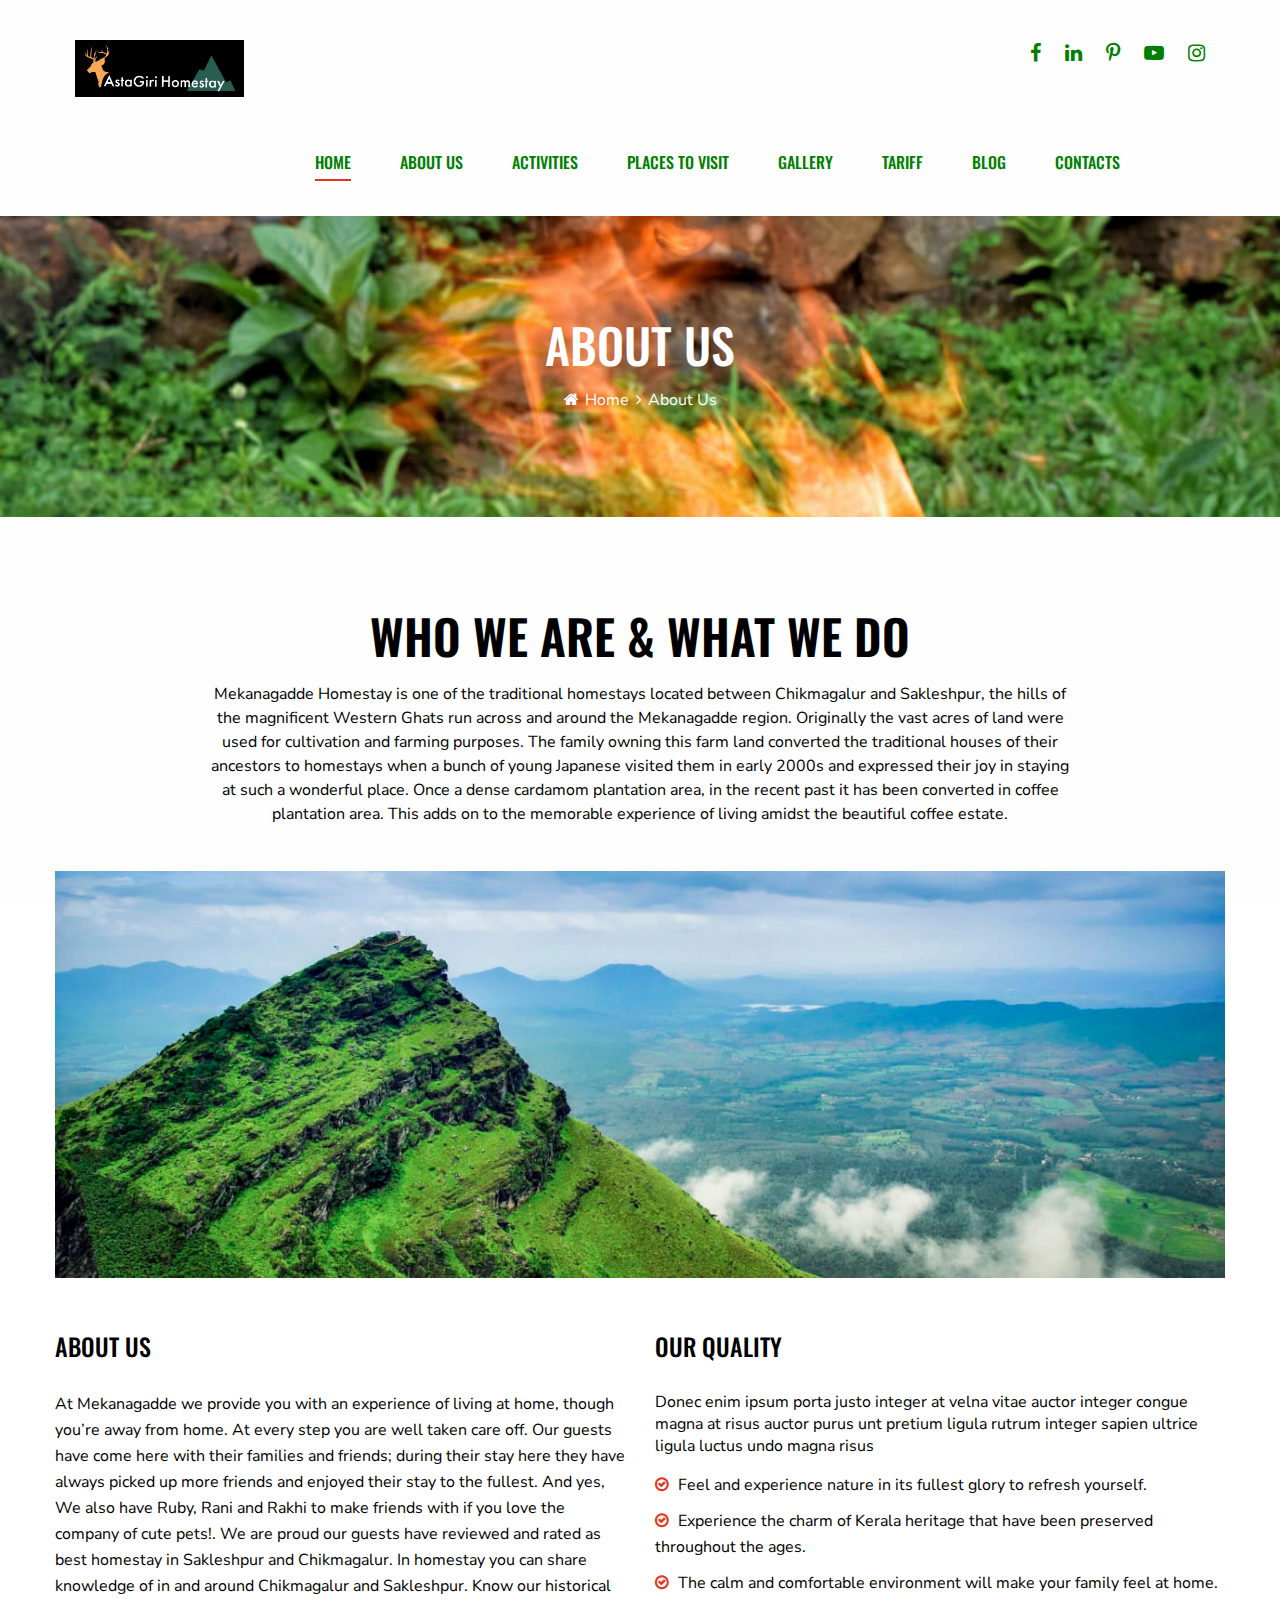
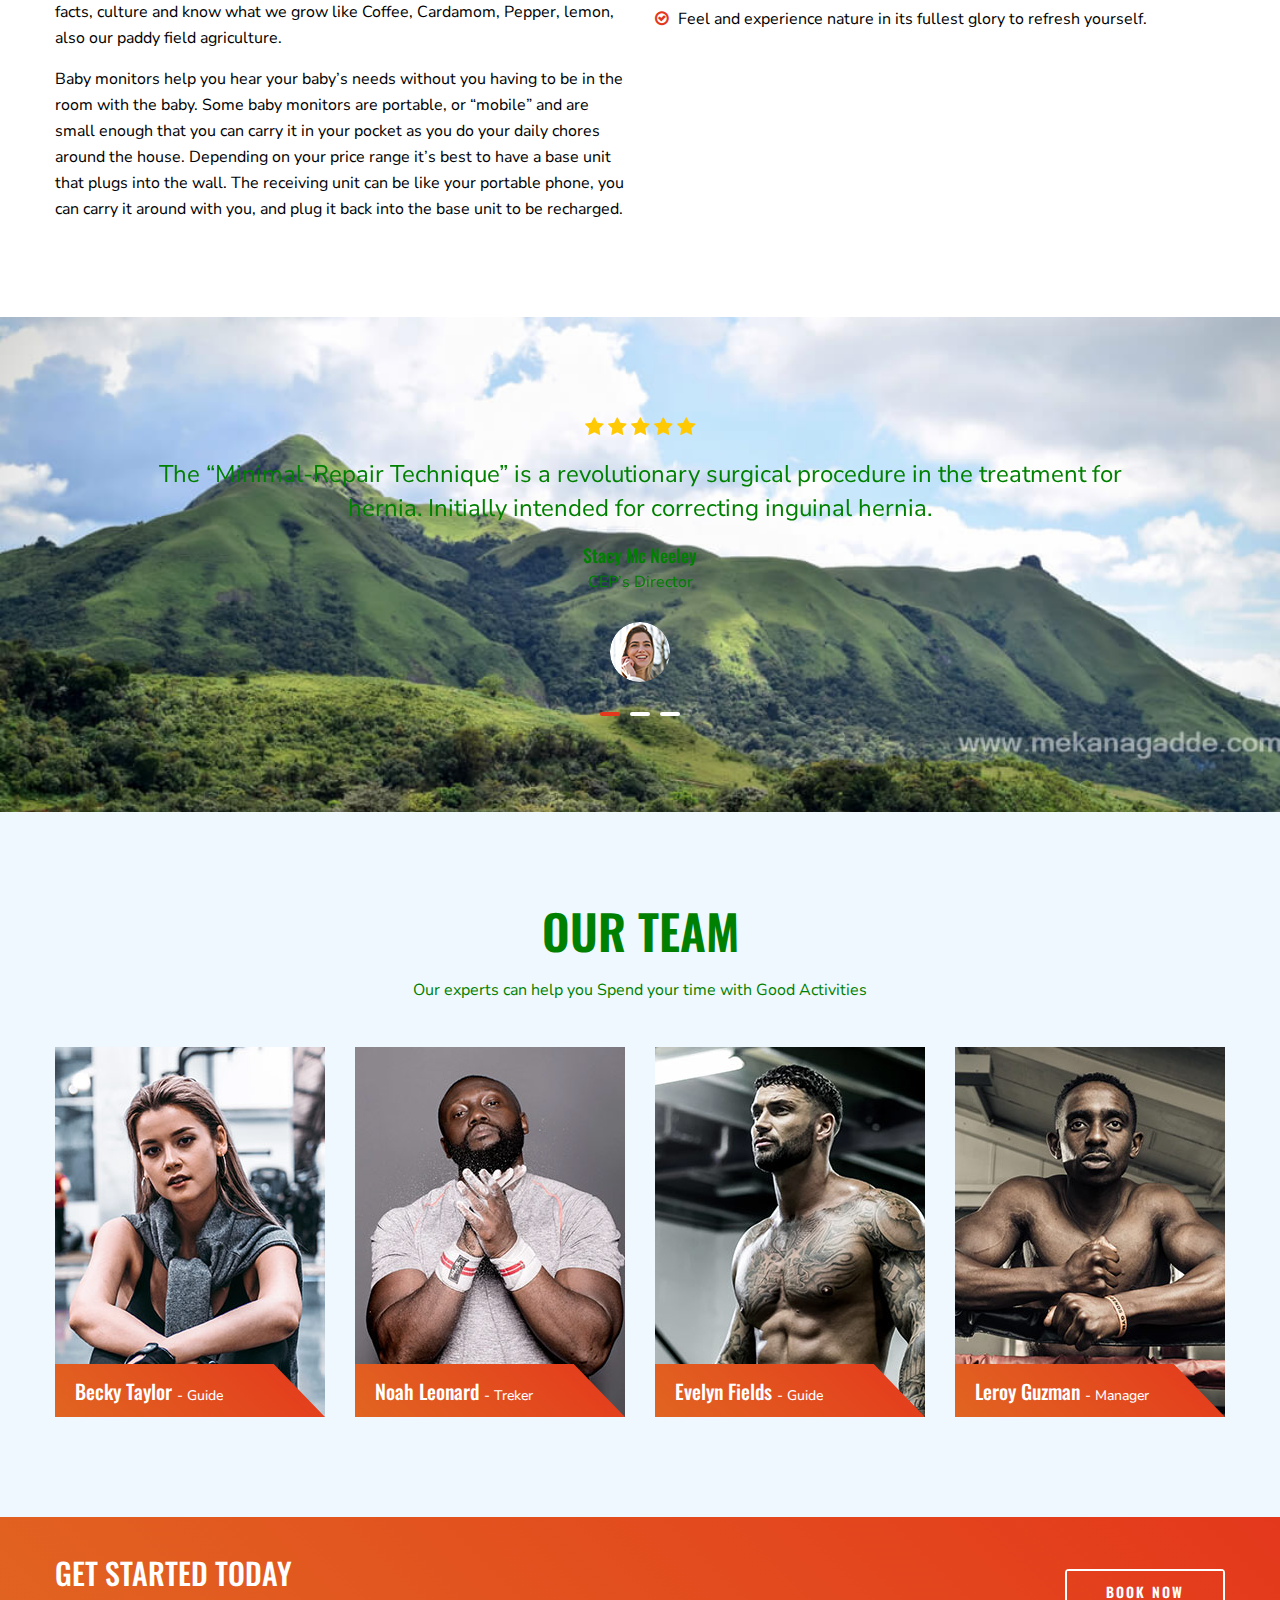
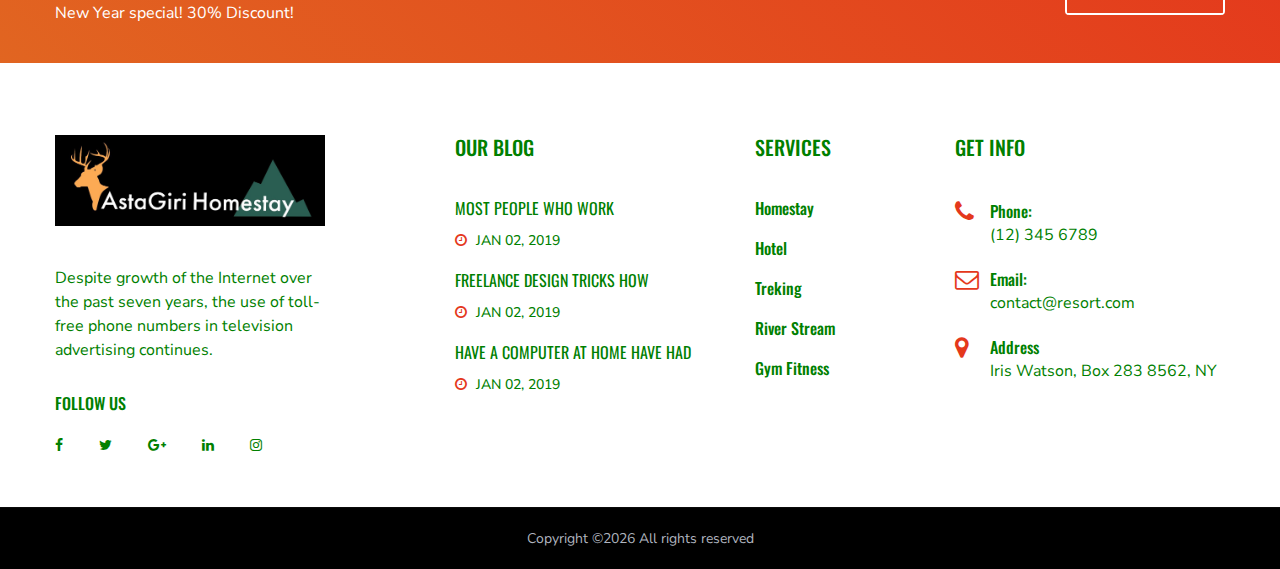
==== about-us.html @ 1a9eeee2 "1" ====
<!DOCTYPE html>
<html lang="zxx">

<head>
    <meta charset="UTF-8">
    <meta name="description" content="Resort">
    <meta name="keywords" content="Activitar, unica, creative, html">
    <meta name="viewport" content="width=device-width, initial-scale=1.0">
    <meta http-equiv="X-UA-Compatible" content="ie=edge">
    <title>Resort</title>

    <!-- Google Font -->
    <link href="https://fonts.googleapis.com/css?family=Nunito+Sans:400,600,700,800,900&display=swap" rel="stylesheet">
    <link href="https://fonts.googleapis.com/css?family=Oswald:300,400,500,600,700&display=swap" rel="stylesheet">

    <!-- Css Styles -->
    <link rel="stylesheet" href="css/bootstrap.min.css" type="text/css">
    <link rel="stylesheet" href="css/font-awesome.min.css" type="text/css">
    <link rel="stylesheet" href="css/elegant-icons.css" type="text/css">
    <link rel="stylesheet" href="css/nice-select.css" type="text/css">
    <link rel="stylesheet" href="css/owl.carousel.min.css" type="text/css">
    <link rel="stylesheet" href="css/magnific-popup.css" type="text/css">
    <link rel="stylesheet" href="css/slicknav.min.css" type="text/css">
    <link rel="stylesheet" href="css/style.css" type="text/css">
</head>

<body>
    <!-- Page Preloder -->
    <div id="preloder">
        <div class="loader"></div>
    </div>

    <!-- Header Section Begin -->
    <header class="header-section header-normal" style="background-color: white">
        <div class="container-fluid">
            <div class="logo">
                <a href="./index.html">
                    <img src="img/logo.png" alt="">
                </a>
            </div>
            <div class="top-social">
                <a href="#" style="color: green"><i class="fa fa-facebook"></i></a>
                <a href="#" style="color: green"><i class="fa fa-linkedin"></i></a>
                <a href="#" style="color: green"><i class="fa fa-pinterest-p"></i></a>
                <a href="#" style="color: green"><i class="fa fa-youtube-play"></i></a>
                <a href="#" style="color: green"><i class="fa fa-instagram"></i></a>
            </div>
            <div class="container">
                <div class="nav-menu">
                    <nav class="mainmenu mobile-menu">
                        <ul>
                          <li class="active"><a href="./index.html" style="color:green">Home</a></li>
                          <li><a href="./about-us.html" style="color:green">About us</a></li>
                          <li><a href="./activities.html" style="color:green">Activities</a></li>
                          <li><a href="./placestovisit.html" style="color:green">Places To Visit</a></li>
                        <li><a href="./gallery.html" style="color:green">Gallery</a></li>
                          <li><a href="./tariff.html" style="color:green">Tariff</a></li>
                          <li><a href="./blog.html" style="color:green">Blog</a>  </li>
                          <li><a href="./contact.html" style="color:green"s>Contacts</a></li>
                        </ul>
                    </nav>
                </div>
            </div>
            <div id="mobile-menu-wrap"></div>
        </div>
    </header>
    <!-- Header End -->

    <!-- Breadcrumb Section Begin -->
    <section class="breadcrumb-section set-bg spad" data-setbg="img/about-bread.jpg">
        <div class="container">
            <div class="row">
                <div class="col-lg-12">
                    <div class="breadcrumb-text">
                        <h2>About Us</h2>
                        <div class="breadcrumb-controls">
                            <a href="#"><i class="fa fa-home"></i> Home</a>
                            <span>About Us</span>
                        </div>
                    </div>
                </div>
            </div>
        </div>
    </section>
    <!-- Breadcrumb End -->

    <!-- Aboutus Section Begin -->
    <section class="aboutus-section spad" style="background-color: white">
        <div class="container" >
            <div class="aboutus-page-text">
                    <div class="row">
                        <div class="col-xl-9 col-lg-10 m-auto">
                        <div class="section-title">
                            <h2 style="color: black">Who we Are & What We Do</h2>
                            <p style="color: black">Mekanagadde Homestay is one of the traditional homestays located between Chikmagalur and Sakleshpur, the hills of the magnificent Western Ghats run across and around the Mekanagadde region. Originally the vast acres of land were used for cultivation and farming purposes. The family owning this farm land converted the traditional houses of their ancestors to homestays when a bunch of young Japanese visited them in early 2000s and expressed their joy in staying at such a wonderful place. Once a dense cardamom plantation area, in the recent past it has been converted in coffee plantation area. This adds on to the memorable experience of living amidst the beautiful coffee estate.</p>
                        </div>
                    </div>
                </div>
                <img src="img/Mullayangiri-about-us.jpg" alt="">
                <div class="row">
                    <div class="col-lg-6">
                        <div class="about-us">
                            <h4 style="color: black">ABOUT US</h4>
                            <p style="color: black">At Mekanagadde we provide you with an experience of living at home, though you’re away from home. At every step you are well taken care off. Our guests have come here with their families and friends; during their stay here they have always picked up more friends and enjoyed their stay to the fullest. And yes, We also have Ruby, Rani and Rakhi to make friends with if you love the company of cute pets!. We are proud our guests have reviewed and rated as best homestay in Sakleshpur and Chikmagalur. In homestay you can share knowledge of in and around Chikmagalur and Sakleshpur. Know our historical facts, culture and know what we grow like Coffee, Cardamom, Pepper, lemon, also our paddy field agriculture.</p>
                            <p style="color: black">Baby monitors help you hear your baby’s needs without you having to be in the
                                room with the baby. Some baby monitors are portable, or “mobile” and are small
                                enough that you can carry it in your pocket as you do your daily chores around
                                the house. Depending on your price range it’s best to have a base unit that
                                plugs into the wall. The receiving unit can be like your portable phone, you can
                                carry it around with you, and plug it back into the base unit to be recharged.
                            </p>
                        </div>
                    </div>
                    <div class="col-lg-6">
                        <div class="about-quality">
                            <h4 style="color: black">OUR QUALITY</h4>
                            <p style="color: black">Donec enim ipsum porta justo integer at velna vitae auctor integer congue magna
                                at risus auctor purus unt pretium ligula rutrum integer sapien ultrice ligula
                                luctus undo magna risus </p>
                            <ul >
                                <li style="color: black"><i class="fa fa-check-circle-o"></i>Feel and experience nature in its fullest glory to refresh yourself.</li>
                                <li style="color: black"><i class="fa fa-check-circle-o"></i>Experience the charm of Kerala heritage that have been preserved throughout the ages.</li>
                                <li style="color: black"><i class="fa fa-check-circle-o"></i>The calm and comfortable environment will make your family feel at home.</li>
                                <li style="color: black"><i class="fa fa-check-circle-o"></i>Feel and experience nature in its fullest glory to refresh yourself. </li>
                            </ul>
                        </div>
                    </div>
                </div>
            </div>
        </div>
    </section>
    <!-- Aboutus Section End -->

    <!-- Testimonial Section End -->
    <section class="testimonial-section set-bg spad" data-setbg="img/testimonial-bg.jpg">
        <div class="container">
            <div class="row">
                <div class="col-lg-10 offset-lg-1">
                    <div class="testimonial-slider owl-carousel">
                        <div class="ts-item">
                            <div class="rating">
                                <i class="fa fa-star"></i>
                                <i class="fa fa-star"></i>
                                <i class="fa fa-star"></i>
                                <i class="fa fa-star"></i>
                                <i class="fa fa-star"></i>
                            </div>
                            <h4 style="color: green">The “Minimal-Repair Technique” is a revolutionary surgical procedure in the treatment
                                for hernia. Initially intended for correcting inguinal hernia.</h4>
                            <div class="author-name">
                                <h5 style="color: green">Stacy Mc Neeley</h5>
                                <span style="color: green">CEP’s Director</span>
                            </div>
                            <div class="author-pic">
                                <img src="img/author-pic.png" alt="">
                            </div>
                        </div>
                        <div class="ts-item">
                            <div class="rating">
                                <i class="fa fa-star"></i>
                                <i class="fa fa-star"></i>
                                <i class="fa fa-star"></i>
                                <i class="fa fa-star"></i>
                                <i class="fa fa-star"></i>
                            </div>
                            <h4 style="color: green">The “Minimal-Repair Technique” is a revolutionary surgical procedure in the treatment
                                for hernia. Initially intended for correcting inguinal hernia.</h4>
                            <div class="author-name">
                                <h5 style="color: green">Stacy Mc Neelek</h5>
                                <span style="color: green">CEP’s Director</span>
                            </div>
                            <div class="author-pic">
                                <img src="img/author-pic.png" alt="">
                            </div>
                        </div>
                        <div class="ts-item">
                            <div class="rating">
                                <i class="fa fa-star"></i>
                                <i class="fa fa-star"></i>
                                <i class="fa fa-star"></i>
                                <i class="fa fa-star"></i>
                                <i class="fa fa-star"></i>
                            </div>
                            <h4 style="color: green">The “Minimal-Repair Technique” is a revolutionary surgical procedure in the treatment
                                for hernia. Initially intended for correcting inguinal hernia.</h4>
                            <div class="author-name">
                                <h5 style="color: green">Stacy Mc Neelel</h5>
                                <span style="color: green">CEP’s Director</span>
                            </div>
                            <div class="author-pic">
                                <img src="img/author-pic.png" alt="">
                            </div>
                        </div>
                    </div>
                </div>
            </div>
        </div>
    </section>
    <!-- Testimonial Section End -->

    <!-- Trainer Section Begin -->
    <section class="trainer-section spad" style="background-color: aliceblue">
        <div class="container">
            <div class="row">
                <div class="col-lg-12">
                    <div class="section-title">
                        <h2 style="color: green">OUR Team</h2>
                        <p style="color: green">Our  experts can help you Spend your time with Good Activities</p>
                    </div>
                </div>
            </div>
            <div class="row">
                <div class="col-lg-3 col-sm-6">
                    <div class="trainer-item">
                        <div class="ti-pic">
                            <img src="img/trainer/trainer-1.jpg" alt="">
                            <div class="ti-links">
                                <a href="#"><i class="fa fa-facebook"></i></a>
                                <a href="#"><i class="fa fa-pinterest"></i></a>
                                <a href="#"><i class="fa fa-linkedin"></i></a>
                            </div>
                            <div class="trainer-text">
                                <h5>Becky Taylor <span>- Guide</span></h5>
                            </div>
                        </div>
                    </div>
                </div>
                <div class="col-lg-3 col-sm-6">
                    <div class="trainer-item">
                        <div class="ti-pic">
                            <img src="img/trainer/trainer-2.jpg" alt="">
                            <div class="ti-links">
                                <a href="#"><i class="fa fa-facebook"></i></a>
                                <a href="#"><i class="fa fa-pinterest"></i></a>
                                <a href="#"><i class="fa fa-linkedin"></i></a>
                            </div>
                            <div class="trainer-text">
                                <h5>Noah Leonard <span>- Treker</span></h5>
                            </div>
                        </div>
                    </div>
                </div>
                <div class="col-lg-3 col-sm-6">
                    <div class="trainer-item">
                        <div class="ti-pic">
                            <img src="img/trainer/trainer-3.jpg" alt="">
                            <div class="ti-links">
                                <a href="#"><i class="fa fa-facebook"></i></a>
                                <a href="#"><i class="fa fa-pinterest"></i></a>
                                <a href="#"><i class="fa fa-linkedin"></i></a>
                            </div>
                            <div class="trainer-text">
                                <h5>Evelyn Fields <span>- Guide</span></h5>
                            </div>
                        </div>
                    </div>
                </div>
                <div class="col-lg-3 col-sm-6">
                    <div class="trainer-item">
                        <div class="ti-pic">
                            <img src="img/trainer/trainer-4.jpg" alt="">
                            <div class="ti-links">
                                <a href="#"><i class="fa fa-facebook"></i></a>
                                <a href="#"><i class="fa fa-pinterest"></i></a>
                                <a href="#"><i class="fa fa-linkedin"></i></a>
                            </div>
                            <div class="trainer-text">
                                <h5>Leroy Guzman <span>- Manager</span></h5>
                            </div>
                        </div>
                    </div>
                </div>
            </div>
        </div>
    </section>
    <!-- Trainer Section End -->

    <!-- Cta Section Begin -->
    <section class="cta-section">
        <div class="container">
            <div class="row">
                <div class="col-lg-12">
                    <div class="cta-text">
                        <h3>GeT Started Today</h3>
                        <p>New Year special! 30% Discount!</p>
                    </div>
                    <a href="#" class="primary-btn cta-btn">book now</a>
                </div>
            </div>
        </div>
    </section>
    <!-- Cta Section End -->

    <!-- Footer Section Begin -->
    <footer class="footer-section" style="background-color: white">
        <div class="container">
            <div class="row">
                <div class="col-lg-3">
                    <div class="footer-logo-item">
                        <div class="f-logo">
                            <a href="#"><img src="img/logo.png" alt=""></a>
                        </div>
                        <p style="color: green">Despite growth of the Internet over the past seven years, the use of toll-free phone numbers
                            in television advertising continues.</p>
                        <div class="social-links">
                            <h6 style="color: green">Follow us</h6>
                            <a href="#" style="color: green"><i class="fa fa-facebook"></i></a>
                            <a href="#" style="color: green"><i class="fa fa-twitter"></i></a>
                            <a href="#" style="color: green"><i class="fa fa-google-plus"></i></a>
                            <a href="#" style="color: green"><i class="fa fa-linkedin"></i></a>
                            <a href="#" style="color: green"><i class="fa fa-instagram"></i></a>
                        </div>
                    </div>
                </div>
                <div class="col-lg-3 offset-lg-1">
                    <div class="footer-widget">
                        <h5 style="color: green">Our Blog</h5>
                        <div class="footer-blog">
                            <a href="#" class="fb-item">
                                <h6 style="color: green">Most people who work</h6>
                                <span class="blog-time" style="color: green"><i class="fa fa-clock-o"></i> Jan 02, 2019</span>
                            </a>
                            <a href="#" class="fb-item">
                                <h6 style="color: green">Freelance Design Tricks How </h6>
                                <span class="blog-time" style="color: green"><i class="fa fa-clock-o"></i> Jan 02, 2019</span>
                            </a>
                            <a href="#" class="fb-item">
                                <h6 style="color: green">have a computer at home have had </h6>
                                <span class="blog-time" style="color: green"><i class="fa fa-clock-o"></i> Jan 02, 2019</span>
                            </a>
                        </div>
                    </div>
                </div>
                <div class="col-lg-2">
                    <div class="footer-widget">
                        <h5 style="color: green">Services</h5>
                        <ul class="workout-program">
                            <li><a href="#" style="color: green">Homestay</a></li>
                            <li><a href="#" style="color: green">Hotel</a></li>
                            <li><a href="#" style="color: green">Treking</a></li>
                            <li><a href="#" style="color: green">River Stream</a></li>
                            <li><a href="#" style="color: green">Gym Fitness</a></li>
                        </ul>
                    </div>
                </div>
                <div class="col-lg-3">
                    <div class="footer-widget">
                        <h5 style="color: green">Get Info</h5>
                        <ul class="footer-info">
                            <li style="color: green">
                                <i class="fa fa-phone"></i>
                                <span style="color: green">Phone:</span>
                                (12) 345 6789
                            </li>
                            <li style="color: green">
                                <i class="fa fa-envelope-o"></i>
                                <span style="color: green">Email:</span>
                                contact@resort.com
                            </li>
                            <li style="color: green">
                                <i class="fa fa-map-marker"></i>
                                <span style="color: green">Address</span>
                                Iris Watson, Box 283 8562, NY
                            </li>
                        </ul>
                    </div>
                </div>
            </div>
        </div>
        <div class="copyright-text">
            <div class="container">
                <div class="row">
                    <div class="col-lg-12 text-center">
                        <div class="ct-inside"><!-- Link back to Colorlib can't be removed. Template is licensed under CC BY 3.0. -->
Copyright &copy;<script>document.write(new Date().getFullYear());</script> All rights reserved</div>
                    </div>
                </div>
            </div>
        </div>
    </footer>
    <!-- Footer Section End -->

    <!-- Js Plugins -->
    <script src="js/jquery-3.3.1.min.js"></script>
    <script src="js/bootstrap.min.js"></script>
    <script src="js/jquery.magnific-popup.min.js"></script>
    <script src="js/mixitup.min.js"></script>
    <script src="js/jquery.nice-select.min.js"></script>
    <script src="js/jquery.slicknav.js"></script>
    <script src="js/owl.carousel.min.js"></script>
    <script src="js/masonry.pkgd.min.js"></script>
    <script src="js/main.js"></script>
</body>

</html>
---- css/elegant-icons.css ----
@font-face {
	font-family: 'ElegantIcons';
	src:url('../fonts/ElegantIcons.eot');
	src:url('../fonts/ElegantIcons.eot?#iefix') format('embedded-opentype'),
		url('../fonts/ElegantIcons.woff') format('woff'),
		url('../fonts/ElegantIcons.ttf') format('truetype'),
		url('../fonts/ElegantIcons.svg#ElegantIcons') format('svg');
	font-weight: normal;
	font-style: normal;
}

/* Use the following CSS code if you want to use data attributes for inserting your icons */
[data-icon]:before {
	font-family: 'ElegantIcons';
	content: attr(data-icon);
	speak: none;
	font-weight: normal;
	font-variant: normal;
	text-transform: none;
	line-height: 1;
	-webkit-font-smoothing: antialiased;
	-moz-osx-font-smoothing: grayscale;
}

/* Use the following CSS code if you want to have a class per icon */
/*
Instead of a list of all class selectors,
you can use the generic selector below, but it's slower:
[class*="your-class-prefix"] {
*/
.arrow_up, .arrow_down, .arrow_left, .arrow_right, .arrow_left-up, .arrow_right-up, .arrow_right-down, .arrow_left-down, .arrow-up-down, .arrow_up-down_alt, .arrow_left-right_alt, .arrow_left-right, .arrow_expand_alt2, .arrow_expand_alt, .arrow_condense, .arrow_expand, .arrow_move, .arrow_carrot-up, .arrow_carrot-down, .arrow_carrot-left, .arrow_carrot-right, .arrow_carrot-2up, .arrow_carrot-2down, .arrow_carrot-2left, .arrow_carrot-2right, .arrow_carrot-up_alt2, .arrow_carrot-down_alt2, .arrow_carrot-left_alt2, .arrow_carrot-right_alt2, .arrow_carrot-2up_alt2, .arrow_carrot-2down_alt2, .arrow_carrot-2left_alt2, .arrow_carrot-2right_alt2, .arrow_triangle-up, .arrow_triangle-down, .arrow_triangle-left, .arrow_triangle-right, .arrow_triangle-up_alt2, .arrow_triangle-down_alt2, .arrow_triangle-left_alt2, .arrow_triangle-right_alt2, .arrow_back, .icon_minus-06, .icon_plus, .icon_close, .icon_check, .icon_minus_alt2, .icon_plus_alt2, .icon_close_alt2, .icon_check_alt2, .icon_zoom-out_alt, .icon_zoom-in_alt, .icon_search, .icon_box-empty, .icon_box-selected, .icon_minus-box, .icon_plus-box, .icon_box-checked, .icon_circle-empty, .icon_circle-slelected, .icon_stop_alt2, .icon_stop, .icon_pause_alt2, .icon_pause, .icon_menu, .icon_menu-square_alt2, .icon_menu-circle_alt2, .icon_ul, .icon_ol, .icon_adjust-horiz, .icon_adjust-vert, .icon_document_alt, .icon_documents_alt, .icon_pencil, .icon_pencil-edit_alt, .icon_pencil-edit, .icon_folder-alt, .icon_folder-open_alt, .icon_folder-add_alt, .icon_info_alt, .icon_error-oct_alt, .icon_error-circle_alt, .icon_error-triangle_alt, .icon_question_alt2, .icon_question, .icon_comment_alt, .icon_chat_alt, .icon_vol-mute_alt, .icon_volume-low_alt, .icon_volume-high_alt, .icon_quotations, .icon_quotations_alt2, .icon_clock_alt, .icon_lock_alt, .icon_lock-open_alt, .icon_key_alt, .icon_cloud_alt, .icon_cloud-upload_alt, .icon_cloud-download_alt, .icon_image, .icon_images, .icon_lightbulb_alt, .icon_gift_alt, .icon_house_alt, .icon_genius, .icon_mobile, .icon_tablet, .icon_laptop, .icon_desktop, .icon_camera_alt, .icon_mail_alt, .icon_cone_alt, .icon_ribbon_alt, .icon_bag_alt, .icon_creditcard, .icon_cart_alt, .icon_paperclip, .icon_tag_alt, .icon_tags_alt, .icon_trash_alt, .icon_cursor_alt, .icon_mic_alt, .icon_compass_alt, .icon_pin_alt, .icon_pushpin_alt, .icon_map_alt, .icon_drawer_alt, .icon_toolbox_alt, .icon_book_alt, .icon_calendar, .icon_film, .icon_table, .icon_contacts_alt, .icon_headphones, .icon_lifesaver, .icon_piechart, .icon_refresh, .icon_link_alt, .icon_link, .icon_loading, .icon_blocked, .icon_archive_alt, .icon_heart_alt, .icon_star_alt, .icon_star-half_alt, .icon_star, .icon_star-half, .icon_tools, .icon_tool, .icon_cog, .icon_cogs, .arrow_up_alt, .arrow_down_alt, .arrow_left_alt, .arrow_right_alt, .arrow_left-up_alt, .arrow_right-up_alt, .arrow_right-down_alt, .arrow_left-down_alt, .arrow_condense_alt, .arrow_expand_alt3, .arrow_carrot_up_alt, .arrow_carrot-down_alt, .arrow_carrot-left_alt, .arrow_carrot-right_alt, .arrow_carrot-2up_alt, .arrow_carrot-2dwnn_alt, .arrow_carrot-2left_alt, .arrow_carrot-2right_alt, .arrow_triangle-up_alt, .arrow_triangle-down_alt, .arrow_triangle-left_alt, .arrow_triangle-right_alt, .icon_minus_alt, .icon_plus_alt, .icon_close_alt, .icon_check_alt, .icon_zoom-out, .icon_zoom-in, .icon_stop_alt, .icon_menu-square_alt, .icon_menu-circle_alt, .icon_document, .icon_documents, .icon_pencil_alt, .icon_folder, .icon_folder-open, .icon_folder-add, .icon_folder_upload, .icon_folder_download, .icon_info, .icon_error-circle, .icon_error-oct, .icon_error-triangle, .icon_question_alt, .icon_comment, .icon_chat, .icon_vol-mute, .icon_volume-low, .icon_volume-high, .icon_quotations_alt, .icon_clock, .icon_lock, .icon_lock-open, .icon_key, .icon_cloud, .icon_cloud-upload, .icon_cloud-download, .icon_lightbulb, .icon_gift, .icon_house, .icon_camera, .icon_mail, .icon_cone, .icon_ribbon, .icon_bag, .icon_cart, .icon_tag, .icon_tags, .icon_trash, .icon_cursor, .icon_mic, .icon_compass, .icon_pin, .icon_pushpin, .icon_map, .icon_drawer, .icon_toolbox, .icon_book, .icon_contacts, .icon_archive, .icon_heart, .icon_profile, .icon_group, .icon_grid-2x2, .icon_grid-3x3, .icon_music, .icon_pause_alt, .icon_phone, .icon_upload, .icon_download, .social_facebook, .social_twitter, .social_pinterest, .social_googleplus, .social_tumblr, .social_tumbleupon, .social_wordpress, .social_instagram, .social_dribbble, .social_vimeo, .social_linkedin, .social_rss, .social_deviantart, .social_share, .social_myspace, .social_skype, .social_youtube, .social_picassa, .social_googledrive, .social_flickr, .social_blogger, .social_spotify, .social_delicious, .social_facebook_circle, .social_twitter_circle, .social_pinterest_circle, .social_googleplus_circle, .social_tumblr_circle, .social_stumbleupon_circle, .social_wordpress_circle, .social_instagram_circle, .social_dribbble_circle, .social_vimeo_circle, .social_linkedin_circle, .social_rss_circle, .social_deviantart_circle, .social_share_circle, .social_myspace_circle, .social_skype_circle, .social_youtube_circle, .social_picassa_circle, .social_googledrive_alt2, .social_flickr_circle, .social_blogger_circle, .social_spotify_circle, .social_delicious_circle, .social_facebook_square, .social_twitter_square, .social_pinterest_square, .social_googleplus_square, .social_tumblr_square, .social_stumbleupon_square, .social_wordpress_square, .social_instagram_square, .social_dribbble_square, .social_vimeo_square, .social_linkedin_square, .social_rss_square, .social_deviantart_square, .social_share_square, .social_myspace_square, .social_skype_square, .social_youtube_square, .social_picassa_square, .social_googledrive_square, .social_flickr_square, .social_blogger_square, .social_spotify_square, .social_delicious_square, .icon_printer, .icon_calulator, .icon_building, .icon_floppy, .icon_drive, .icon_search-2, .icon_id, .icon_id-2, .icon_puzzle, .icon_like, .icon_dislike, .icon_mug, .icon_currency, .icon_wallet, .icon_pens, .icon_easel, .icon_flowchart, .icon_datareport, .icon_briefcase, .icon_shield, .icon_percent, .icon_globe, .icon_globe-2, .icon_target, .icon_hourglass, .icon_balance, .icon_rook, .icon_printer-alt, .icon_calculator_alt, .icon_building_alt, .icon_floppy_alt, .icon_drive_alt, .icon_search_alt, .icon_id_alt, .icon_id-2_alt, .icon_puzzle_alt, .icon_like_alt, .icon_dislike_alt, .icon_mug_alt, .icon_currency_alt, .icon_wallet_alt, .icon_pens_alt, .icon_easel_alt, .icon_flowchart_alt, .icon_datareport_alt, .icon_briefcase_alt, .icon_shield_alt, .icon_percent_alt, .icon_globe_alt, .icon_clipboard {
	font-family: 'ElegantIcons';
	speak: none;
	font-style: normal;
	font-weight: normal;
	font-variant: normal;
	text-transform: none;
	line-height: 1;
	-webkit-font-smoothing: antialiased;
}
.arrow_up:before {
	content: "\21";
}
.arrow_down:before {
	content: "\22";
}
.arrow_left:before {
	content: "\23";
}
.arrow_right:before {
	content: "\24";
}
.arrow_left-up:before {
	content: "\25";
}
.arrow_right-up:before {
	content: "\26";
}
.arrow_right-down:before {
	content: "\27";
}
.arrow_left-down:before {
	content: "\28";
}
.arrow-up-down:before {
	content: "\29";
}
.arrow_up-down_alt:before {
	content: "\2a";
}
.arrow_left-right_alt:before {
	content: "\2b";
}
.arrow_left-right:before {
	content: "\2c";
}
.arrow_expand_alt2:before {
	content: "\2d";
}
.arrow_expand_alt:before {
	content: "\2e";
}
.arrow_condense:before {
	content: "\2f";
}
.arrow_expand:before {
	content: "\30";
}
.arrow_move:before {
	content: "\31";
}
.arrow_carrot-up:before {
	content: "\32";
}
.arrow_carrot-down:before {
	content: "\33";
}
.arrow_carrot-left:before {
	content: "\34";
}
.arrow_carrot-right:before {
	content: "\35";
}
.arrow_carrot-2up:before {
	content: "\36";
}
.arrow_carrot-2down:before {
	content: "\37";
}
.arrow_carrot-2left:before {
	content: "\38";
}
.arrow_carrot-2right:before {
	content: "\39";
}
.arrow_carrot-up_alt2:before {
	content: "\3a";
}
.arrow_carrot-down_alt2:before {
	content: "\3b";
}
.arrow_carrot-left_alt2:before {
	content: "\3c";
}
.arrow_carrot-right_alt2:before {
	content: "\3d";
}
.arrow_carrot-2up_alt2:before {
	content: "\3e";
}
.arrow_carrot-2down_alt2:before {
	content: "\3f";
}
.arrow_carrot-2left_alt2:before {
	content: "\40";
}
.arrow_carrot-2right_alt2:before {
	content: "\41";
}
.arrow_triangle-up:before {
	content: "\42";
}
.arrow_triangle-down:before {
	content: "\43";
}
.arrow_triangle-left:before {
	content: "\44";
}
.arrow_triangle-right:before {
	content: "\45";
}
.arrow_triangle-up_alt2:before {
	content: "\46";
}
.arrow_triangle-down_alt2:before {
	content: "\47";
}
.arrow_triangle-left_alt2:before {
	content: "\48";
}
.arrow_triangle-right_alt2:before {
	content: "\49";
}
.arrow_back:before {
	content: "\4a";
}
.icon_minus-06:before {
	content: "\4b";
}
.icon_plus:before {
	content: "\4c";
}
.icon_close:before {
	content: "\4d";
}
.icon_check:before {
	content: "\4e";
}
.icon_minus_alt2:before {
	content: "\4f";
}
.icon_plus_alt2:before {
	content: "\50";
}
.icon_close_alt2:before {
	content: "\51";
}
.icon_check_alt2:before {
	content: "\52";
}
.icon_zoom-out_alt:before {
	content: "\53";
}
.icon_zoom-in_alt:before {
	content: "\54";
}
.icon_search:before {
	content: "\55";
}
.icon_box-empty:before {
	content: "\56";
}
.icon_box-selected:before {
	content: "\57";
}
.icon_minus-box:before {
	content: "\58";
}
.icon_plus-box:before {
	content: "\59";
}
.icon_box-checked:before {
	content: "\5a";
}
.icon_circle-empty:before {
	content: "\5b";
}
.icon_circle-slelected:before {
	content: "\5c";
}
.icon_stop_alt2:before {
	content: "\5d";
}
.icon_stop:before {
	content: "\5e";
}
.icon_pause_alt2:before {
	content: "\5f";
}
.icon_pause:before {
	content: "\60";
}
.icon_menu:before {
	content: "\61";
}
.icon_menu-square_alt2:before {
	content: "\62";
}
.icon_menu-circle_alt2:before {
	content: "\63";
}
.icon_ul:before {
	content: "\64";
}
.icon_ol:before {
	content: "\65";
}
.icon_adjust-horiz:before {
	content: "\66";
}
.icon_adjust-vert:before {
	content: "\67";
}
.icon_document_alt:before {
	content: "\68";
}
.icon_documents_alt:before {
	content: "\69";
}
.icon_pencil:before {
	content: "\6a";
}
.icon_pencil-edit_alt:before {
	content: "\6b";
}
.icon_pencil-edit:before {
	content: "\6c";
}
.icon_folder-alt:before {
	content: "\6d";
}
.icon_folder-open_alt:before {
	content: "\6e";
}
.icon_folder-add_alt:before {
	content: "\6f";
}
.icon_info_alt:before {
	content: "\70";
}
.icon_error-oct_alt:before {
	content: "\71";
}
.icon_error-circle_alt:before {
	content: "\72";
}
.icon_error-triangle_alt:before {
	content: "\73";
}
.icon_question_alt2:before {
	content: "\74";
}
.icon_question:before {
	content: "\75";
}
.icon_comment_alt:before {
	content: "\76";
}
.icon_chat_alt:before {
	content: "\77";
}
.icon_vol-mute_alt:before {
	content: "\78";
}
.icon_volume-low_alt:before {
	content: "\79";
}
.icon_volume-high_alt:before {
	content: "\7a";
}
.icon_quotations:before {
	content: "\7b";
}
.icon_quotations_alt2:before {
	content: "\7c";
}
.icon_clock_alt:before {
	content: "\7d";
}
.icon_lock_alt:before {
	content: "\7e";
}
.icon_lock-open_alt:before {
	content: "\e000";
}
.icon_key_alt:before {
	content: "\e001";
}
.icon_cloud_alt:before {
	content: "\e002";
}
.icon_cloud-upload_alt:before {
	content: "\e003";
}
.icon_cloud-download_alt:before {
	content: "\e004";
}
.icon_image:before {
	content: "\e005";
}
.icon_images:before {
	content: "\e006";
}
.icon_lightbulb_alt:before {
	content: "\e007";
}
.icon_gift_alt:before {
	content: "\e008";
}
.icon_house_alt:before {
	content: "\e009";
}
.icon_genius:before {
	content: "\e00a";
}
.icon_mobile:before {
	content: "\e00b";
}
.icon_tablet:before {
	content: "\e00c";
}
.icon_laptop:before {
	content: "\e00d";
}
.icon_desktop:before {
	content: "\e00e";
}
.icon_camera_alt:before {
	content: "\e00f";
}
.icon_mail_alt:before {
	content: "\e010";
}
.icon_cone_alt:before {
	content: "\e011";
}
.icon_ribbon_alt:before {
	content: "\e012";
}
.icon_bag_alt:before {
	content: "\e013";
}
.icon_creditcard:before {
	content: "\e014";
}
.icon_cart_alt:before {
	content: "\e015";
}
.icon_paperclip:before {
	content: "\e016";
}
.icon_tag_alt:before {
	content: "\e017";
}
.icon_tags_alt:before {
	content: "\e018";
}
.icon_trash_alt:before {
	content: "\e019";
}
.icon_cursor_alt:before {
	content: "\e01a";
}
.icon_mic_alt:before {
	content: "\e01b";
}
.icon_compass_alt:before {
	content: "\e01c";
}
.icon_pin_alt:before {
	content: "\e01d";
}
.icon_pushpin_alt:before {
	content: "\e01e";
}
.icon_map_alt:before {
	content: "\e01f";
}
.icon_drawer_alt:before {
	content: "\e020";
}
.icon_toolbox_alt:before {
	content: "\e021";
}
.icon_book_alt:before {
	content: "\e022";
}
.icon_calendar:before {
	content: "\e023";
}
.icon_film:before {
	content: "\e024";
}
.icon_table:before {
	content: "\e025";
}
.icon_contacts_alt:before {
	content: "\e026";
}
.icon_headphones:before {
	content: "\e027";
}
.icon_lifesaver:before {
	content: "\e028";
}
.icon_piechart:before {
	content: "\e029";
}
.icon_refresh:before {
	content: "\e02a";
}
.icon_link_alt:before {
	content: "\e02b";
}
.icon_link:before {
	content: "\e02c";
}
.icon_loading:before {
	content: "\e02d";
}
.icon_blocked:before {
	content: "\e02e";
}
.icon_archive_alt:before {
	content: "\e02f";
}
.icon_heart_alt:before {
	content: "\e030";
}
.icon_star_alt:before {
	content: "\e031";
}
.icon_star-half_alt:before {
	content: "\e032";
}
.icon_star:before {
	content: "\e033";
}
.icon_star-half:before {
	content: "\e034";
}
.icon_tools:before {
	content: "\e035";
}
.icon_tool:before {
	content: "\e036";
}
.icon_cog:before {
	content: "\e037";
}
.icon_cogs:before {
	content: "\e038";
}
.arrow_up_alt:before {
	content: "\e039";
}
.arrow_down_alt:before {
	content: "\e03a";
}
.arrow_left_alt:before {
	content: "\e03b";
}
.arrow_right_alt:before {
	content: "\e03c";
}
.arrow_left-up_alt:before {
	content: "\e03d";
}
.arrow_right-up_alt:before {
	content: "\e03e";
}
.arrow_right-down_alt:before {
	content: "\e03f";
}
.arrow_left-down_alt:before {
	content: "\e040";
}
.arrow_condense_alt:before {
	content: "\e041";
}
.arrow_expand_alt3:before {
	content: "\e042";
}
.arrow_carrot_up_alt:before {
	content: "\e043";
}
.arrow_carrot-down_alt:before {
	content: "\e044";
}
.arrow_carrot-left_alt:before {
	content: "\e045";
}
.arrow_carrot-right_alt:before {
	content: "\e046";
}
.arrow_carrot-2up_alt:before {
	content: "\e047";
}
.arrow_carrot-2dwnn_alt:before {
	content: "\e048";
}
.arrow_carrot-2left_alt:before {
	content: "\e049";
}
.arrow_carrot-2right_alt:before {
	content: "\e04a";
}
.arrow_triangle-up_alt:before {
	content: "\e04b";
}
.arrow_triangle-down_alt:before {
	content: "\e04c";
}
.arrow_triangle-left_alt:before {
	content: "\e04d";
}
.arrow_triangle-right_alt:before {
	content: "\e04e";
}
.icon_minus_alt:before {
	content: "\e04f";
}
.icon_plus_alt:before {
	content: "\e050";
}
.icon_close_alt:before {
	content: "\e051";
}
.icon_check_alt:before {
	content: "\e052";
}
.icon_zoom-out:before {
	content: "\e053";
}
.icon_zoom-in:before {
	content: "\e054";
}
.icon_stop_alt:before {
	content: "\e055";
}
.icon_menu-square_alt:before {
	content: "\e056";
}
.icon_menu-circle_alt:before {
	content: "\e057";
}
.icon_document:before {
	content: "\e058";
}
.icon_documents:before {
	content: "\e059";
}
.icon_pencil_alt:before {
	content: "\e05a";
}
.icon_folder:before {
	content: "\e05b";
}
.icon_folder-open:before {
	content: "\e05c";
}
.icon_folder-add:before {
	content: "\e05d";
}
.icon_folder_upload:before {
	content: "\e05e";
}
.icon_folder_download:before {
	content: "\e05f";
}
.icon_info:before {
	content: "\e060";
}
.icon_error-circle:before {
	content: "\e061";
}
.icon_error-oct:before {
	content: "\e062";
}
.icon_error-triangle:before {
	content: "\e063";
}
.icon_question_alt:before {
	content: "\e064";
}
.icon_comment:before {
	content: "\e065";
}
.icon_chat:before {
	content: "\e066";
}
.icon_vol-mute:before {
	content: "\e067";
}
.icon_volume-low:before {
	content: "\e068";
}
.icon_volume-high:before {
	content: "\e069";
}
.icon_quotations_alt:before {
	content: "\e06a";
}
.icon_clock:before {
	content: "\e06b";
}
.icon_lock:before {
	content: "\e06c";
}
.icon_lock-open:before {
	content: "\e06d";
}
.icon_key:before {
	content: "\e06e";
}
.icon_cloud:before {
	content: "\e06f";
}
.icon_cloud-upload:before {
	content: "\e070";
}
.icon_cloud-download:before {
	content: "\e071";
}
.icon_lightbulb:before {
	content: "\e072";
}
.icon_gift:before {
	content: "\e073";
}
.icon_house:before {
	content: "\e074";
}
.icon_camera:before {
	content: "\e075";
}
.icon_mail:before {
	content: "\e076";
}
.icon_cone:before {
	content: "\e077";
}
.icon_ribbon:before {
	content: "\e078";
}
.icon_bag:before {
	content: "\e079";
}
.icon_cart:before {
	content: "\e07a";
}
.icon_tag:before {
	content: "\e07b";
}
.icon_tags:before {
	content: "\e07c";
}
.icon_trash:before {
	content: "\e07d";
}
.icon_cursor:before {
	content: "\e07e";
}
.icon_mic:before {
	content: "\e07f";
}
.icon_compass:before {
	content: "\e080";
}
.icon_pin:before {
	content: "\e081";
}
.icon_pushpin:before {
	content: "\e082";
}
.icon_map:before {
	content: "\e083";
}
.icon_drawer:before {
	content: "\e084";
}
.icon_toolbox:before {
	content: "\e085";
}
.icon_book:before {
	content: "\e086";
}
.icon_contacts:before {
	content: "\e087";
}
.icon_archive:before {
	content: "\e088";
}
.icon_heart:before {
	content: "\e089";
}
.icon_profile:before {
	content: "\e08a";
}
.icon_group:before {
	content: "\e08b";
}
.icon_grid-2x2:before {
	content: "\e08c";
}
.icon_grid-3x3:before {
	content: "\e08d";
}
.icon_music:before {
	content: "\e08e";
}
.icon_pause_alt:before {
	content: "\e08f";
}
.icon_phone:before {
	content: "\e090";
}
.icon_upload:before {
	content: "\e091";
}
.icon_download:before {
	content: "\e092";
}
.social_facebook:before {
	content: "\e093";
}
.social_twitter:before {
	content: "\e094";
}
.social_pinterest:before {
	content: "\e095";
}
.social_googleplus:before {
	content: "\e096";
}
.social_tumblr:before {
	content: "\e097";
}
.social_tumbleupon:before {
	content: "\e098";
}
.social_wordpress:before {
	content: "\e099";
}
.social_instagram:before {
	content: "\e09a";
}
.social_dribbble:before {
	content: "\e09b";
}
.social_vimeo:before {
	content: "\e09c";
}
.social_linkedin:before {
	content: "\e09d";
}
.social_rss:before {
	content: "\e09e";
}
.social_deviantart:before {
	content: "\e09f";
}
.social_share:before {
	content: "\e0a0";
}
.social_myspace:before {
	content: "\e0a1";
}
.social_skype:before {
	content: "\e0a2";
}
.social_youtube:before {
	content: "\e0a3";
}
.social_picassa:before {
	content: "\e0a4";
}
.social_googledrive:before {
	content: "\e0a5";
}
.social_flickr:before {
	content: "\e0a6";
}
.social_blogger:before {
	content: "\e0a7";
}
.social_spotify:before {
	content: "\e0a8";
}
.social_delicious:before {
	content: "\e0a9";
}
.social_facebook_circle:before {
	content: "\e0aa";
}
.social_twitter_circle:before {
	content: "\e0ab";
}
.social_pinterest_circle:before {
	content: "\e0ac";
}
.social_googleplus_circle:before {
	content: "\e0ad";
}
.social_tumblr_circle:before {
	content: "\e0ae";
}
.social_stumbleupon_circle:before {
	content: "\e0af";
}
.social_wordpress_circle:before {
	content: "\e0b0";
}
.social_instagram_circle:before {
	content: "\e0b1";
}
.social_dribbble_circle:before {
	content: "\e0b2";
}
.social_vimeo_circle:before {
	content: "\e0b3";
}
.social_linkedin_circle:before {
	content: "\e0b4";
}
.social_rss_circle:before {
	content: "\e0b5";
}
.social_deviantart_circle:before {
	content: "\e0b6";
}
.social_share_circle:before {
	content: "\e0b7";
}
.social_myspace_circle:before {
	content: "\e0b8";
}
.social_skype_circle:before {
	content: "\e0b9";
}
.social_youtube_circle:before {
	content: "\e0ba";
}
.social_picassa_circle:before {
	content: "\e0bb";
}
.social_googledrive_alt2:before {
	content: "\e0bc";
}
.social_flickr_circle:before {
	content: "\e0bd";
}
.social_blogger_circle:before {
	content: "\e0be";
}
.social_spotify_circle:before {
	content: "\e0bf";
}
.social_delicious_circle:before {
	content: "\e0c0";
}
.social_facebook_square:before {
	content: "\e0c1";
}
.social_twitter_square:before {
	content: "\e0c2";
}
.social_pinterest_square:before {
	content: "\e0c3";
}
.social_googleplus_square:before {
	content: "\e0c4";
}
.social_tumblr_square:before {
	content: "\e0c5";
}
.social_stumbleupon_square:before {
	content: "\e0c6";
}
.social_wordpress_square:before {
	content: "\e0c7";
}
.social_instagram_square:before {
	content: "\e0c8";
}
.social_dribbble_square:before {
	content: "\e0c9";
}
.social_vimeo_square:before {
	content: "\e0ca";
}
.social_linkedin_square:before {
	content: "\e0cb";
}
.social_rss_square:before {
	content: "\e0cc";
}
.social_deviantart_square:before {
	content: "\e0cd";
}
.social_share_square:before {
	content: "\e0ce";
}
.social_myspace_square:before {
	content: "\e0cf";
}
.social_skype_square:before {
	content: "\e0d0";
}
.social_youtube_square:before {
	content: "\e0d1";
}
.social_picassa_square:before {
	content: "\e0d2";
}
.social_googledrive_square:before {
	content: "\e0d3";
}
.social_flickr_square:before {
	content: "\e0d4";
}
.social_blogger_square:before {
	content: "\e0d5";
}
.social_spotify_square:before {
	content: "\e0d6";
}
.social_delicious_square:before {
	content: "\e0d7";
}
.icon_printer:before {
	content: "\e103";
}
.icon_calulator:before {
	content: "\e0ee";
}
.icon_building:before {
	content: "\e0ef";
}
.icon_floppy:before {
	content: "\e0e8";
}
.icon_drive:before {
	content: "\e0ea";
}
.icon_search-2:before {
	content: "\e101";
}
.icon_id:before {
	content: "\e107";
}
.icon_id-2:before {
	content: "\e108";
}
.icon_puzzle:before {
	content: "\e102";
}
.icon_like:before {
	content: "\e106";
}
.icon_dislike:before {
	content: "\e0eb";
}
.icon_mug:before {
	content: "\e105";
}
.icon_currency:before {
	content: "\e0ed";
}
.icon_wallet:before {
	content: "\e100";
}
.icon_pens:before {
	content: "\e104";
}
.icon_easel:before {
	content: "\e0e9";
}
.icon_flowchart:before {
	content: "\e109";
}
.icon_datareport:before {
	content: "\e0ec";
}
.icon_briefcase:before {
	content: "\e0fe";
}
.icon_shield:before {
	content: "\e0f6";
}
.icon_percent:before {
	content: "\e0fb";
}
.icon_globe:before {
	content: "\e0e2";
}
.icon_globe-2:before {
	content: "\e0e3";
}
.icon_target:before {
	content: "\e0f5";
}
.icon_hourglass:before {
	content: "\e0e1";
}
.icon_balance:before {
	content: "\e0ff";
}
.icon_rook:before {
	content: "\e0f8";
}
.icon_printer-alt:before {
	content: "\e0fa";
}
.icon_calculator_alt:before {
	content: "\e0e7";
}
.icon_building_alt:before {
	content: "\e0fd";
}
.icon_floppy_alt:before {
	content: "\e0e4";
}
.icon_drive_alt:before {
	content: "\e0e5";
}
.icon_search_alt:before {
	content: "\e0f7";
}
.icon_id_alt:before {
	content: "\e0e0";
}
.icon_id-2_alt:before {
	content: "\e0fc";
}
.icon_puzzle_alt:before {
	content: "\e0f9";
}
.icon_like_alt:before {
	content: "\e0dd";
}
.icon_dislike_alt:before {
	content: "\e0f1";
}
.icon_mug_alt:before {
	content: "\e0dc";
}
.icon_currency_alt:before {
	content: "\e0f3";
}
.icon_wallet_alt:before {
	content: "\e0d8";
}
.icon_pens_alt:before {
	content: "\e0db";
}
.icon_easel_alt:before {
	content: "\e0f0";
}
.icon_flowchart_alt:before {
	content: "\e0df";
}
.icon_datareport_alt:before {
	content: "\e0f2";
}
.icon_briefcase_alt:before {
	content: "\e0f4";
}
.icon_shield_alt:before {
	content: "\e0d9";
}
.icon_percent_alt:before {
	content: "\e0da";
}
.icon_globe_alt:before {
	content: "\e0de";
}
.icon_clipboard:before {
	content: "\e0e6";
}


	.glyph {
		float: left;
		text-align: center;
		padding: .75em;
		margin: .4em 1.5em .75em 0;
		width: 6em;
text-shadow: none;
	}
        .glyph_big {
        font-size: 128px;
        color: #59c5dc;
        float: left;
        margin-right: 20px;
        }

        .glyph div { padding-bottom: 10px;}

	.glyph input {
		font-family: consolas, monospace;
		font-size: 12px;
		width: 100%;
		text-align: center;
		border: 0;
		box-shadow: 0 0 0 1px #ccc;
		padding: .2em;
                -moz-border-radius: 5px;
                -webkit-border-radius: 5px;
	}
	.centered {
		margin-left: auto;
		margin-right: auto;
	}
	.glyph .fs1 {
		font-size: 2em;
	}
---- css/nice-select.css ----
.nice-select {
  -webkit-tap-highlight-color: transparent;
  background-color: #fff;
  border-radius: 5px;
  border: solid 1px #e8e8e8;
  box-sizing: border-box;
  clear: both;
  cursor: pointer;
  display: block;
  float: left;
  font-family: inherit;
  font-size: 14px;
  font-weight: normal;
  height: 42px;
  line-height: 40px;
  outline: none;
  padding-left: 18px;
  padding-right: 30px;
  position: relative;
  text-align: left !important;
  -webkit-transition: all 0.2s ease-in-out;
  transition: all 0.2s ease-in-out;
  -webkit-user-select: none;
     -moz-user-select: none;
      -ms-user-select: none;
          user-select: none;
  white-space: nowrap;
  width: auto; }
  .nice-select:hover {
    border-color: #dbdbdb; }
  .nice-select:active, .nice-select.open, .nice-select:focus {
    border-color: #999; }
  .nice-select:after {
    border-bottom: 2px solid #999;
    border-right: 2px solid #999;
    content: '';
    display: block;
    height: 5px;
    margin-top: -4px;
    pointer-events: none;
    position: absolute;
    right: 12px;
    top: 50%;
    -webkit-transform-origin: 66% 66%;
        -ms-transform-origin: 66% 66%;
            transform-origin: 66% 66%;
    -webkit-transform: rotate(45deg);
        -ms-transform: rotate(45deg);
            transform: rotate(45deg);
    -webkit-transition: all 0.15s ease-in-out;
    transition: all 0.15s ease-in-out;
    width: 5px; }
  .nice-select.open:after {
    -webkit-transform: rotate(-135deg);
        -ms-transform: rotate(-135deg);
            transform: rotate(-135deg); }
  .nice-select.open .list {
    opacity: 1;
    pointer-events: auto;
    -webkit-transform: scale(1) translateY(0);
        -ms-transform: scale(1) translateY(0);
            transform: scale(1) translateY(0); }
  .nice-select.disabled {
    border-color: #ededed;
    color: #999;
    pointer-events: none; }
    .nice-select.disabled:after {
      border-color: #cccccc; }
  .nice-select.wide {
    width: 100%; }
    .nice-select.wide .list {
      left: 0 !important;
      right: 0 !important; }
  .nice-select.right {
    float: right; }
    .nice-select.right .list {
      left: auto;
      right: 0; }
  .nice-select.small {
    font-size: 12px;
    height: 36px;
    line-height: 34px; }
    .nice-select.small:after {
      height: 4px;
      width: 4px; }
    .nice-select.small .option {
      line-height: 34px;
      min-height: 34px; }
  .nice-select .list {
    background-color: #fff;
    border-radius: 5px;
    box-shadow: 0 0 0 1px rgba(68, 68, 68, 0.11);
    box-sizing: border-box;
    margin-top: 4px;
    opacity: 0;
    overflow: hidden;
    padding: 0;
    pointer-events: none;
    position: absolute;
    top: 100%;
    left: 0;
    -webkit-transform-origin: 50% 0;
        -ms-transform-origin: 50% 0;
            transform-origin: 50% 0;
    -webkit-transform: scale(0.75) translateY(-21px);
        -ms-transform: scale(0.75) translateY(-21px);
            transform: scale(0.75) translateY(-21px);
    -webkit-transition: all 0.2s cubic-bezier(0.5, 0, 0, 1.25), opacity 0.15s ease-out;
    transition: all 0.2s cubic-bezier(0.5, 0, 0, 1.25), opacity 0.15s ease-out;
    z-index: 9; }
    .nice-select .list:hover .option:not(:hover) {
      background-color: transparent !important; }
  .nice-select .option {
    cursor: pointer;
    font-weight: 400;
    line-height: 40px;
    list-style: none;
    min-height: 40px;
    outline: none;
    padding-left: 18px;
    padding-right: 29px;
    text-align: left;
    -webkit-transition: all 0.2s;
    transition: all 0.2s; }
    .nice-select .option:hover, .nice-select .option.focus, .nice-select .option.selected.focus {
      background-color: #f6f6f6; }
    .nice-select .option.selected {
      font-weight: bold; }
    .nice-select .option.disabled {
      background-color: transparent;
      color: #999;
      cursor: default; }

.no-csspointerevents .nice-select .list {
  display: none; }

.no-csspointerevents .nice-select.open .list {
  display: block; }
---- css/style.css ----
/******************************************************************
  Template Name: Activitar
  Description:  Activitar Fitness HTML Template
  Author: Colorlib
  Author URI: https://colorlib.com
  Version: 1.0
  Created: Colorlib
******************************************************************/

/*------------------------------------------------------------------
[Table of contents]

1.  Template default CSS
	1.1	Variables
	1.2	Mixins
	1.3	Flexbox
	1.4	Reset
2.  Helper Css
3.  Header Section
4.  Hero Section
5.  Feature Section
6.  Class Section
7.  Class Time Section
8.  Price Plan Section
9.  Contact
10.  Footer Style

-------------------------------------------------------------------*/

/*----------------------------------------*/

/* Template default CSS
/*----------------------------------------*/

html,
body {
	height: 100%;
	font-family: "Nunito Sans", sans-serif;
	-webkit-font-smoothing: antialiased;
	font-smoothing: antialiased;
}

h1,
h2,
h3,
h4,
h5,
h6 {
	margin: 0;
	color: #111111;
	font-weight: 400;
	font-family: "Oswald", sans-serif;
}

h1 {
	font-size: 70px;
}

h2 {
	font-size: 36px;
}

h3 {
	font-size: 30px;
}

h4 {
	font-size: 24px;
}

h5 {
	font-size: 18px;
}

h6 {
	font-size: 16px;
}

p {
	font-size: 16px;
	font-family: "Nunito Sans", sans-serif;
	color: #8f8fa8;
	font-weight: 400;
	line-height: 24px;
	margin: 0 0 15px 0;
}

img {
	max-width: 100%;
}

input:focus,
select:focus,
button:focus,
textarea:focus {
	outline: none;
}

a:hover,
a:focus {
	text-decoration: none;
	outline: none;
	color: #fff;
}

ul,
ol {
	padding: 0;
	margin: 0;
}

/*---------------------
  Helper CSS
-----------------------*/

.section-title h2 {
	color: #ffffff;
	font-size: 48px;
	font-weight: 600;
	margin-bottom: 18px;
	text-transform: uppercase;
}

.section-title p {
	color: #ffffff;
	margin-bottom: 0;
}

.set-bg {
	background-repeat: no-repeat;
	background-size: cover;
	background-position: top center;
}

.spad {
	padding-top: 100px;
	padding-bottom: 100px;
}

.spad-2 {
	padding-top: 50px;
	padding-bottom: 70px;
}

.text-white h1,
.text-white h2,
.text-white h3,
.text-white h4,
.text-white h5,
.text-white h6,
.text-white p,
.text-white span,
.text-white li,
.text-white a {
	color: #fff;
}

/* buttons */

.primary-btn {
	display: inline-block;
	font-size: 14px;
	font-family: "Oswald", sans-serif;
	font-weight: 600;
	padding: 0 12px;
	color: #ffffff;
	letter-spacing: 2px;
	text-transform: uppercase;
	text-align: center;
	width: 160px;
	height: 46px;
	border-left: 2px solid #e16521;
	border-right: 2px solid #e4381C;
	-webkit-box-sizing: border-box;
	box-sizing: border-box;
	background-position: 0 0, 0 100%;
	background-repeat: no-repeat;
	background-size: 100% 2px;
	background-image: -webkit-gradient(linear, left top, right top, color-stop(100%, #e4381C), to(#e16521)), -webkit-gradient(linear, left top, right top, from(#e4381C), color-stop(0%, #e16521));
	background-image: -o-linear-gradient(left, #e4381C 100%, #e16521 100%), -o-linear-gradient(left, #e4381C 0%, #e16521 0%);
	background-image: linear-gradient(to right, #e4381C 100%, #e16521 100%), linear-gradient(to right, #e4381C 0%, #e16521 0%);
	-webkit-transition-duration: 1000ms;
	-o-transition-duration: 1000ms;
	transition-duration: 1000ms;
	line-height: 45px;
	position: relative;
	z-index: 1;
	border-radius: 4px;
}

.primary-btn:after {
	color: #fff;
	-webkit-transition-duration: 500ms;
	-o-transition-duration: 500ms;
	transition-duration: 500ms;
	background: #e16521;
	background: -webkit-gradient(linear, left top, right top, from(#e16521), to(#e4381C));
	background: -o-linear-gradient(left, #e16521, #e4381C);
	background: linear-gradient(to right, #e16521, #e4381C);
	content: "";
	position: absolute;
	width: 100%;
	height: 100%;
	top: 0;
	left: 0;
	z-index: -1;
	border-radius: 2px;
	opacity: 0;
}

.site-btn {
	display: inline-block;
	font-size: 12px;
	font-family: "Oswald", sans-serif;
	font-weight: 600;
	padding: 0 12px;
	color: #000000;
	letter-spacing: 1px;
	text-transform: uppercase;
	text-align: center;
	background: none;
	width: 127px;
	height: 40px;
	border-left: 2px solid #e16521;
	border-right: 2px solid #e4381C;
	border-top: none;
	border-bottom: none;
	-webkit-box-sizing: border-box;
	box-sizing: border-box;
	background-position: 0 0, 0 100%;
	background-repeat: no-repeat;
	background-size: 100% 2px;
	background-image: -webkit-gradient(linear, left top, right top, color-stop(100%, #e16521), color-stop(0%, #e4381C)), -webkit-gradient(linear, left top, right top, from(#e16521), color-stop(0%, #e4381C));
	background-image: -o-linear-gradient(left, #e16521 100%, #e4381C 0%), -o-linear-gradient(left, #e16521 0%, #e4381C 0%);
	background-image: linear-gradient(to right, #e16521 100%, #e4381C 0%), linear-gradient(to right, #e16521 0%, #e4381C 0%);
	-webkit-transition-duration: 1000ms;
	-o-transition-duration: 1000ms;
	transition-duration: 1000ms;
	line-height: 38px;
	position: relative;
	z-index: 1;
	border-radius: 4px;
}

.site-btn:after {
	color: #fff;
	-webkit-transition-duration: 500ms;
	-o-transition-duration: 500ms;
	transition-duration: 500ms;
	background: #e16521;
	background: -webkit-gradient(linear, left top, right top, from(#e16521), to(#e4381C));
	background: -o-linear-gradient(left, #e16521, #e4381C);
	background: linear-gradient(to right, #e16521, #e4381C);
	content: "";
	position: absolute;
	width: 100%;
	height: 100%;
	top: 0;
	left: 0;
	z-index: -1;
	border-radius: 2px;
	opacity: 0;
}

/* Preloder */

#preloder {
	position: fixed;
	width: 100%;
	height: 100%;
	top: 0;
	left: 0;
	z-index: 999999;
	background: #000;
}

.loader {
	width: 40px;
	height: 40px;
	position: absolute;
	top: 50%;
	left: 50%;
	margin-top: -13px;
	margin-left: -13px;
	border-radius: 60px;
	animation: loader 0.8s linear infinite;
	-webkit-animation: loader 0.8s linear infinite;
}

@keyframes loader {
	0% {
		-webkit-transform: rotate(0deg);
		transform: rotate(0deg);
		border: 4px solid #f44336;
		border-left-color: transparent;
	}
	50% {
		-webkit-transform: rotate(180deg);
		transform: rotate(180deg);
		border: 4px solid #673ab7;
		border-left-color: transparent;
	}
	100% {
		-webkit-transform: rotate(360deg);
		transform: rotate(360deg);
		border: 4px solid #f44336;
		border-left-color: transparent;
	}
}

@-webkit-keyframes loader {
	0% {
		-webkit-transform: rotate(0deg);
		border: 4px solid #f44336;
		border-left-color: transparent;
	}
	50% {
		-webkit-transform: rotate(180deg);
		border: 4px solid #673ab7;
		border-left-color: transparent;
	}
	100% {
		-webkit-transform: rotate(360deg);
		border: 4px solid #f44336;
		border-left-color: transparent;
	}
}

/*---------------------
  Header
-----------------------*/

.header-section {
	padding-top: 40px;
	position: absolute;
	left: 0;
	top: 0;
	width: 100%;
	z-index: 99;
	padding-left: 60px;
	padding-right: 60px;
}

.header-section.header-normal {
	position: relative;
	display: -webkit-box;
	display: -ms-flexbox;
	display: flex;
	background: #151515;
	padding-top: 0;
}

.header-section.header-normal .logo {
	padding: 40px 0;
}

.header-section.header-normal .nav-menu .mainmenu ul li a {
	padding: 40px 0;
}

.header-section.header-normal .nav-menu .mainmenu ul li a:after {
	bottom: 35px;
}

.header-section.header-normal .nav-menu .mainmenu ul li:hover .dropdown {
	top: 107px;
}

.header-section.header-normal .nav-menu .mainmenu ul li .dropdown {
	top: 128px;
}

.header-section.header-normal .nav-menu .mainmenu ul li .dropdown li a {
	padding: 14px 22px;
}

.header-section.header-normal .top-social {
	padding: 39px 0;
}

.logo {
	float: left;
	width: 15%;

}

.logo a {
	display:inline-block;
		
}

.nav-menu {
	text-align: center;
}

.nav-menu .mainmenu {
	display: inline-block;
}

.nav-menu .mainmenu ul li {
	display: inline-block;
	list-style: none;
	margin-right: 45px;
	position: relative;
}

.nav-menu .mainmenu ul li:last-child {
	margin-right: 0;
}

.nav-menu .mainmenu ul li.active a {
	color: #e4381C;
}

.nav-menu .mainmenu ul li.active a:after {
	opacity: 1;
}

.nav-menu .mainmenu ul li a {
	color: #ffffff;
	font-size: 16px;
	text-transform: uppercase;
	font-weight: 500;
	line-height: 28px;
	-webkit-transition: 0.3s;
	-o-transition: 0.3s;
	transition: 0.3s;
	display: block;
	font-family: "Oswald", sans-serif;
	-webkit-transition: all 0.3s;
	-o-transition: all 0.3s;
	transition: all 0.3s;
}

.nav-menu .mainmenu ul li a:after {
	position: absolute;
	left: 0;
	bottom: -5px;
	width: 100%;
	height: 2px;
	background: #e4381C;
	content: "";
	opacity: 0;
	-webkit-transition: all 0.3s;
	-o-transition: all 0.3s;
	transition: all 0.3s;
}

.nav-menu .mainmenu ul li:hover .dropdown {
	opacity: 1;
	visibility: visible;
	top: 40px;
}

.nav-menu .mainmenu ul li:hover>a {
	color: #e4381C;
}

.nav-menu .mainmenu ul li:hover>a:after {
	opacity: 1;
}

.nav-menu .mainmenu ul li .dropdown {
	position: absolute;
	left: 0;
	top: 70px;
	width: 180px;
	background: #e4381C;
	opacity: 0;
	visibility: hidden;
	-webkit-transition: all 0.3s;
	-o-transition: all 0.3s;
	transition: all 0.3s;
	z-index: 99;
}

.nav-menu .mainmenu ul li .dropdown li {
	display: block;
	margin-right: 0;
}

.nav-menu .mainmenu ul li .dropdown li a {
	text-align: left;
	text-transform: capitalize;
	padding: 10px 20px;
	color: #ffffff;
}

.nav-menu .mainmenu ul li .dropdown li a:hover {
	color: #151515;
}

.nav-menu .mainmenu ul li .dropdown li a:hover:after {
	display: none;
}

.top-social {
	float: right;
}

.top-social a {
	display: inline-block;
	font-size: 20px;
	color: #ffffff;
	margin-left: 20px;
}

.slicknav_menu {
	display: none;
}

/*---------------------
  Hero Section
-----------------------*/

.hero-items .owl-item.active .single-hero-item .hero-text h2,
.hero-items .owl-item.active .single-hero-item .hero-text h1,
.hero-items .owl-item.active .single-hero-item .hero-text .primary-btn {
	top: 0;
	opacity: 1;
}

.hero-items .owl-item.active .single-hero-item .hero-text h2 {
	-webkit-transition: all 0.2s ease 0.2s;
	-o-transition: all 0.2s ease 0.2s;
	transition: all 0.2s ease 0.2s;
}

.hero-items .owl-item.active .single-hero-item .hero-text h1 {
	-webkit-transition: all 0.4s ease 0.4s;
	-o-transition: all 0.4s ease 0.4s;
	transition: all 0.4s ease 0.4s;
}

.hero-items .owl-item.active .single-hero-item .hero-text .primary-btn {
	-webkit-transition: all 0.6s ease 0.6s;
	-o-transition: all 0.6s ease 0.6s;
	transition: all 0.6s ease 0.6s;
}

.hero-items .owl-nav button[type=button] {
	position: absolute;
	left: 75px;
	top: 50%;
	-webkit-transform: translateY(-30px);
	-ms-transform: translateY(-30px);
	transform: translateY(-30px);
	line-height: 30px;
	font-size: 60px;
	color: #ffffff;
}

.hero-items .owl-nav button[type=button].owl-next {
	left: auto;
	right: 75px;
}

.hero-items .owl-dots {
	position: absolute;
	left: 0;
	bottom: 23px;
	width: 100%;
	text-align: center;
}

.hero-items .owl-dots button.owl-dot {
	height: 14px;
	width: 14px;
	background: #ffffff;
	border-radius: 50%;
	margin-right: 15px;
	position: relative;
}

.hero-items .owl-dots button.owl-dot.active:after {
	opacity: 1;
}

.hero-items .owl-dots button.owl-dot:after {
	position: absolute;
	left: -3px;
	top: -3px;
	height: 20px;
	width: 20px;
	border: 1px solid #ffffff;
	content: "";
	border-radius: 50%;
	opacity: 0;
	-webkit-transition: all 0.3s;
	-o-transition: all 0.3s;
	transition: all 0.3s;
}

.hero-items .owl-dots button.owl-dot:last-child {
	margin-right: 0;
}

.single-hero-item {
	height: 950px;
	padding-top: 20px;
	display: -webkit-box;
	display: -ms-flexbox;
	display: flex;
	-webkit-box-align: center;
	-ms-flex-align: center;
	align-items: center;
	-webkit-box-pack: center;
	-ms-flex-pack: center;
	justify-content: center;
}

.single-hero-item .hero-text {
	text-align: center;
}

.single-hero-item .hero-text h2 {
	color: #ffffff;
	text-transform: uppercase;
	font-family: "Nunito Sans", sans-serif;
	font-size: 60px;
	margin-bottom: 4px;
	position: relative;
	top: 50px;
	opacity: 0;
}

.single-hero-item .hero-text h1 {
	color: #ffffff;
	font-size: 90px;
	font-weight: 600;
	text-transform: uppercase;
	margin-bottom: 46px;
	position: relative;
	top: 50px;
	opacity: 0;
}

.single-hero-item .hero-text .primary-btn {
	position: relative;
	top: 50px;
	opacity: 0;
}

.single-hero-item .hero-text .primary-btn:hover:after {
	opacity: 1;
}

/*---------------------
  Feature Item
-----------------------*/

.feature-item {
	text-align: center;
	height: 380px;
	margin-left: -15px;
	margin-right: -15px;
	padding: 100px 15px 15px;
	position: relative;
}

.feature-item:hover:before {
	opacity: 1;
}

.feature-item:before {
	position: absolute;
	left: 0;
	bottom: 0;
	width: 100%;
	height: 5px;
	background: #e4381C;
	content: "";
	opacity: 0;
	-webkit-transition: all 0.3s;
	-o-transition: all 0.3s;
	transition: all 0.3s;
}

.feature-item h3 {
	color: #ffffff;
	font-weight: 500;
	text-transform: uppercase;
	margin-bottom: 14px;
}

.feature-item p {
	color: #ffffff;
	margin-bottom: 22px;
}

.feature-item .primary-btn.f-btn:hover:after {
	opacity: 1;
}

/*---------------------
  Home About
-----------------------*/

.home-about {
	background: #ffffff;
}

.about-text {
	padding-top: 18px;
}

.about-text h2 {
	font-size: 48px;
	font-weight: 500;
	color: #ffffff;
	text-transform: uppercase;
	margin-bottom: 36px;
}

.about-text p.short-details {
	font-size: 20px;
	font-weight: 600;
	color: #ffffff;
	line-height: 28px;
	margin-bottom: 20px;
}

.about-text p.long-details {
	color: #ffffff;
	margin-bottom: 40px;
}

.about-text .primary-btn.about-btn:after {
	opacity: 1;
}

.about-img img {
	min-width: 100%;
}

/*---------------------
  Classes Section
-----------------------*/

.classes-section {
	background: #151515;
}

.classes-section.schedule-page .class-title {
	padding: 0;
}

.classes-section.schedule-page .class-title .section-title {
	margin-bottom: 65px;
}

.class-title {
	padding-top: 60px;
	padding-bottom: 62px;
}

.class-title .section-title h2 {
	font-weight: 500;
}

.classes-item {
	height: 480px;
	margin-left: -15px;
	margin-right: -15px;
	padding-left: 60px;
	padding-top: 162px;
	padding-right: 35px;
}

.classes-item:hover:before {
	opacity: 1;
}

.classes-item:before {
	position: absolute;
	left: 0;
	bottom: 0;
	width: 100%;
	height: 5px;
	background: #e4381C;
	content: "";
	opacity: 0;
	-webkit-transition: all 0.3s;
	-o-transition: all 0.3s;
	transition: all 0.3s;
}

.classes-item h4 {
	font-weight: 600;
	color: #ffffff;
	text-transform: uppercase;
	margin-bottom: 20px;
}

.classes-item p {
	color: #ffffff;
	margin-bottom: 38px;
}

.classes-item .primary-btn.class-btn {
	background-image: -webkit-gradient(linear, left top, right top, color-stop(100%, #e16521), color-stop(0%, #e4381C)), -webkit-gradient(linear, left top, right top, color-stop(100%, #e4381C), color-stop(0%, #e16521));
	background-image: -o-linear-gradient(left, #e16521 100%, #e4381C 0%), -o-linear-gradient(left, #e4381C 100%, #e16521 0%);
	background-image: linear-gradient(to right, #e16521 100%, #e4381C 0%), linear-gradient(to right, #e4381C 100%, #e16521 0%);
}

.classes-item .primary-btn.class-btn:hover:after {
	opacity: 1;
}

/*---------------------
  Classes Time Table Section
-----------------------*/

.classtime-section {
	background: #151515;
	padding-top: 90px;
}

.classtime-section .section-title {
	margin-bottom: 48px;
}

.timetable-controls {
	text-align: center;
	margin-bottom: 40px;
}

.timetable-controls ul li {
	list-style: none;
	font-size: 16px;
	font-weight: 600;
	font-family: "Oswald", sans-serif;
	text-transform: uppercase;
	color: #ffffff;
	display: inline-block;
	margin-right: 80px;
	cursor: pointer;
	position: relative;
}

.timetable-controls ul li.active {
	color: #e4381C;
}

.timetable-controls ul li.active:after {
	opacity: 1;
}

.timetable-controls ul li:after {
	position: absolute;
	left: 0;
	bottom: -7px;
	width: 100%;
	height: 2px;
	background: #e4381C;
	content: "";
	opacity: 0;
}

.timetable-controls ul li:last-child {
	margin-right: 0;
}

.classtime-table .ts-item {
	-webkit-transition: all 0.4s;
	-o-transition: all 0.4s;
	transition: all 0.4s;
}

.classtime-table.filtering .ts-item {
	opacity: 0;
}

.classtime-table.filtering .ts-item.show {
	opacity: 1;
}

.classtime-table table {
	width: 100%;
	border: 1px solid #1f1f1f;
	background: #212121;
	text-align: center;
}

.classtime-table table thead tr th {
	font-size: 16px;
	color: #ffffff;
	font-weight: 500;
	text-transform: uppercase;
	font-family: "Oswald", sans-serif;
	padding: 25px 5px;
}

.classtime-table table tbody {
	border-top: 1px solid #171717;
}

.classtime-table table tbody tr td {
	text-align: center;
	border-right: 1px solid #171717;
	border-bottom: 1px solid #171717;
	width: 146px;
	padding: 26px 10px 28px;
	position: relative;
	z-index: 1;
}

.classtime-table table tbody tr td:after {
	position: absolute;
	left: 0;
	top: 0;
	width: 100%;
	height: 100%;
	background: -webkit-gradient(linear, left top, right top, from(#e16521), to(#e4381C));
	background: -o-linear-gradient(left, #e16521, #e4381C);
	background: linear-gradient(to right, #e16521, #e4381C);
	content: "";
	opacity: 0;
	z-index: -1;
	-webkit-transition: all 0.3s;
	-o-transition: all 0.3s;
	transition: all 0.3s;
}

.classtime-table table tbody tr td.hover-bg:hover:after {
	opacity: 1;
}

.classtime-table table tbody tr td.hover-bg:hover h6 {
	color: #ffffff;
}

.classtime-table table tbody tr td.workout-time {
	font-size: 16px;
	color: #ffffff;
	font-weight: 500;
	font-family: "Oswald", sans-serif;
}

.classtime-table table tbody tr td span {
	font-size: 16px;
	color: #ffffff;
	display: block;
	margin-bottom: 7px;
}

.classtime-table table tbody tr td h6 {
	color: #e4381C;
	font-weight: 500;
	text-transform: uppercase;
	-webkit-transition: all 0.3s;
	-o-transition: all 0.3s;
	transition: all 0.3s;
}

/*---------------------
  Price Section
-----------------------*/

.price-section {
	padding-top: 90px;
	padding-bottom: 70px;
}

.price-section .section-title {
	text-align: center;
	margin-bottom: 36px;
}

.price-section .section-title p {
	color: #ffffff;
}

.price-section .toggle-option {
	text-align: center;
	margin-bottom: 50px;
}

.price-section .toggle-option li {
	list-style: none;
	display: inline-block;
	font-size: 16px;
	font-family: "Oswald", sans-serif;
	color: #ffffff;
	letter-spacing: 1px;
	margin-right: 10px;
}

.price-section .toggle-option li:last-child {
	margin-right: 0;
}

.price-section .toggle-option li .switch {
	position: relative;
	display: inline-block;
	width: 70px;
	height: 30px;
	margin-bottom: 0;
}

.price-section .toggle-option li .switch input {
	opacity: 0;
	width: 0;
	height: 0;
}

.price-section .toggle-option li .switch .slider {
	position: absolute;
	cursor: pointer;
	top: 0;
	left: 0;
	right: 0;
	bottom: 0;
	background: rgba(255, 255, 255, 0.3);
	border-radius: 2px;
	-webkit-transition: 0.4s;
	-o-transition: 0.4s;
	transition: 0.4s;
}

.price-section .toggle-option li .switch .slider::before {
	position: absolute;
	content: "";
	height: 30px;
	width: 35px;
	right: 0;
	bottom: 0;
	background-color: white;
	-webkit-transition: 0.4s;
	-o-transition: 0.4s;
	transition: 0.4s;
	border-radius: 2px;
}

.price-section .toggle-option li .switch input:checked+.slider:before {
	-webkit-transform: translateX(-35px);
	-ms-transform: translateX(-35px);
	transform: translateX(-35px);
}

.single-price-plan {
	background: #ffffff;
	text-align: center;
	padding: 45px 0 50px;
	position: relative;
	overflow: hidden;
	margin-bottom: 30px;
}

.single-price-plan h4 {
	color: #272727;
	font-weight: 600;
	text-transform: uppercase;
	margin-bottom: 34px;
}

.single-price-plan .price-plan {
	margin-bottom: 35px;
}

.single-price-plan .price-plan h2 {
	color: #272727;
	font-size: 48px;
	font-weight: 700;
	position: relative;
	padding-left: 18px;
	margin-bottom: 10px;
	display: inline-block;
}

.single-price-plan .price-plan h2 span {
	color: #272727;
	font-size: 18px;
	font-weight: 700;
	position: absolute;
	left: 0;
	top: 9px;
}

.single-price-plan .price-plan p {
	font-size: 16px;
	line-height: 20px;
	color: #272727;
	font-family: "Oswald", sans-serif;
	text-transform: uppercase;
	letter-spacing: 2px;
}

.single-price-plan ul {
	margin-bottom: 35px;
}

.single-price-plan ul li {
	list-style: none;
	font-size: 16px;
	font-weight: 600;
	color: #272727;
	line-height: 42px;
}

.single-price-plan .primary-btn.price-btn {
	background-image: -webkit-gradient(linear, left top, right top, color-stop(100%, #e16521), color-stop(0%, #e4381C)), -webkit-gradient(linear, left top, right top, color-stop(100%, #e4381C), color-stop(0%, #e16521));
	background-image: -o-linear-gradient(left, #e16521 100%, #e4381C 0%), -o-linear-gradient(left, #e4381C 100%, #e16521 0%);
	background-image: linear-gradient(to right, #e16521 100%, #e4381C 0%), linear-gradient(to right, #e4381C 100%, #e16521 0%);
	color: #e4381C;
}

.single-price-plan .primary-btn.price-btn:hover {
	color: #ffffff;
}

.single-price-plan .primary-btn.price-btn:hover:after {
	opacity: 1;
}

.single-price-plan .tic-text {
	width: 160px;
	height: 40px;
	background: #e4381C;
	position: absolute;
	right: -67px;
	top: -5px;
	-webkit-transform: rotate(45deg);
	-ms-transform: rotate(45deg);
	transform: rotate(45deg);
}

.single-price-plan .tic-text i {
	position: absolute;
	left: 69px;
	top: 15px;
	color: #ffffff;
}

/*---------------------
  Choseup Section
-----------------------*/

.chooseus-section {
	background: #151515;
	padding-top: 88px;
	padding-bottom: 50px;
}

.chooseus-section.schedule-page .section-title {
	text-align: center;
}

.chooseus-section.schedule-page .choose-item {
	text-align: center;
}

.chooseus-section .section-title {
	margin-bottom: 52px;
}

.choose-item {
	margin-bottom: 40px;
}

.choose-item h5 {
	font-size: 20px;
	color: #ffffff;
	font-weight: 500;
	text-transform: uppercase;
	margin-top: 20px;
	margin-bottom: 25px;
}

.choose-item p {
	color: #7b7b7b;
	font-weight: 500;
}

/*---------------------
  Video Section
-----------------------*/

.video-section {
	text-align: center;
	height: 500px;
}

.video-section .video-text {
	text-align: center;
	padding-top: 150px;
}

.video-section .video-text h2 {
	font-size: 60px;
	color: #ffffff;
	font-weight: 500;
	text-transform: uppercase;
	margin-bottom: 42px;
}

.video-section .video-text .play-btn {
	display: inline-block;
	height: 60px;
	width: 60px;
	font-size: 22px;
	background: #ffffff;
	text-align: center;
	line-height: 62px;
	color: #e4381C;
	border-radius: 50%;
	position: relative;
	padding-left: 5px;
}

.video-section .video-text .play-btn:after {
	position: absolute;
	left: -5px;
	top: -5px;
	width: 70px;
	height: 70px;
	background: #ffffff;
	opacity: 0.3;
	border-radius: 50%;
	content: "";
}

/*---------------------
  Blog Section
-----------------------*/

.blog-section {
	background: #151515;
	padding-top: 90px;
	padding-bottom: 66px;
}

.blog-section .section-title {
	margin-bottom: 55px;
}

.blog-item {
	position: relative;
	margin-bottom: 30px;
}

.blog-item:hover .play-btn {
	opacity: 1;
	visibility: visible;
}

.blog-item.large-item {
	height: 420px;
}

.blog-item.large-item.xl-large {
	height: 440px;
}

.blog-item.large-item.xls-large {
	height: 460px;
}

.blog-item.large-item.m-item {
	height: 400px;
}

.blog-item.small-item {
	height: 260px;
}

.blog-item.sm-item {
	height: 330px;
}

.blog-item.sms-item {
	height: 320px;
}

.blog-item .blog-text {
	position: absolute;
	left: 0;
	bottom: 0;
	width: 100%;
	padding-left: 30px;
	padding-bottom: 30px;
	padding-right: 30px;
}

.blog-item .blog-text .categories {
	font-size: 14px;
	color: #ffffff;
	text-transform: uppercase;
}

.blog-item .blog-text h5 {
	font-size: 20px;
	color: #ffffff;
	font-weight: 500;
	margin-top: 10px;
}

.blog-item.instagram-item {
	background: -webkit-gradient(linear, left top, right top, from(#e16521), to(#e4381C));
	background: -o-linear-gradient(left, #e16521, #e4381C);
	background: linear-gradient(to right, #e16521, #e4381C);
	padding: 44px 30px 65px;
}

.blog-item.instagram-item .instagram-text {
	display: block;
}

.blog-item.instagram-item .instagram-text .categories {
	font-size: 14px;
	color: #ffffff;
	text-transform: uppercase;
	position: relative;
}

.blog-item.instagram-item .instagram-text .categories i {
	font-size: 20px;
	position: absolute;
	right: 0;
	top: 0;
}

.blog-item.instagram-item .instagram-text h5 {
	font-size: 20px;
	color: #ffffff;
	font-weight: 500;
	margin-top: 10px;
	text-transform: uppercase;
	line-height: 1.5;
}

.blog-item .play-btn {
	display: -webkit-box;
	display: -ms-flexbox;
	display: flex;
	-webkit-box-pack: center;
	-ms-flex-pack: center;
	justify-content: center;
	-webkit-box-align: center;
	-ms-flex-align: center;
	align-items: center;
	height: 100%;
}

.blog-item .play-btn .play-in-btn {
	display: inline-block;
	height: 60px;
	width: 60px;
	font-size: 22px;
	background: #ffffff;
	text-align: center;
	line-height: 62px;
	color: #e4381C;
	border-radius: 50%;
	position: relative;
	padding-left: 5px;
}

.blog-item .play-btn .play-in-btn:after {
	position: absolute;
	left: -5px;
	top: -5px;
	width: 70px;
	height: 70px;
	background: #ffffff;
	opacity: 0.3;
	border-radius: 50%;
	content: "";
}

/*---------------------
  Cta Section
-----------------------*/

.cta-section {
	background: -o-linear-gradient(45deg, #e16521, #e4381C);
	background: linear-gradient(45deg, #e16521, #e4381C);
	padding: 38px 0;
}

.cta-section .cta-text {
	float: left;
}

.cta-section .cta-text h3 {
	color: #ffffff;
	font-weight: 500;
	text-transform: uppercase;
	margin-bottom: 10px;
}

.cta-section .cta-text p {
	color: #ffffff;
	margin-bottom: 0;
}

.cta-section .primary-btn.cta-btn {
	float: right;
	border-color: #ffffff;
	background-image: -webkit-gradient(linear, left top, right top, color-stop(100%, #ffffff), to(#ffffff)), -webkit-gradient(linear, left top, right top, from(#ffffff), color-stop(0%, #ffffff));
	background-image: -o-linear-gradient(left, #ffffff 100%, #ffffff 100%), -o-linear-gradient(left, #ffffff 0%, #ffffff 0%);
	background-image: linear-gradient(to right, #ffffff 100%, #ffffff 100%), linear-gradient(to right, #ffffff 0%, #ffffff 0%);
	margin-top: 14px;
}

/*---------------------
  Map Section
-----------------------*/

.map {
	height: 590px;
	position: relative;
}

.map iframe {
	width: 100%;
}

.map-contact-detalis {
	width: 420px;
	padding: 40px;
	background: #ffffff;
	position: absolute;
	right: 120px;
	top: 80px;
	-webkit-box-shadow: 6px 6px 50px rgba(198, 198, 198, 0.2);
	box-shadow: 6px 6px 50px rgba(198, 198, 198, 0.2);
}

.map-contact-detalis .open-time {
	overflow: hidden;
	margin-bottom: 10px;
}

.map-contact-detalis .open-time h5 {
	font-size: 20px;
	color: #000000;
	font-weight: 500;
	text-transform: uppercase;
	float: left;
}

.map-contact-detalis .open-time ul {
	float: right;
}

.map-contact-detalis .open-time ul li {
	font-size: 14px;
	color: #000000;
	list-style: none;
	font-weight: 600;
	line-height: 30px;
	position: relative;
	padding-right: 108px;
}

.map-contact-detalis .open-time ul li span {
	position: absolute;
	right: 0;
	top: 0;
}

.map-contact-detalis .map-contact-form h5 {
	font-size: 20px;
	color: #000000;
	font-weight: 500;
	text-transform: uppercase;
	margin-bottom: 20px;
}

.map-contact-detalis .map-contact-form form input {
	width: calc(53% - 20px);
	margin-right: 20px;
	float: left;
	height: 40px;
	margin-bottom: 20px;
	font-size: 16px;
	color: #272727;
	border: 1px solid #e1e1e1;
	padding-left: 20px;
	border-radius: 2px;
}

.map-contact-detalis .map-contact-form form input.phone {
	width: 47%;
	margin-right: 0;
}

.map-contact-detalis .map-contact-form form input::-webkit-input-placeholder {
	color: #272727;
	font-weight: 600;
}

.map-contact-detalis .map-contact-form form input::-moz-placeholder {
	color: #272727;
	font-weight: 600;
}

.map-contact-detalis .map-contact-form form input:-ms-input-placeholder {
	color: #272727;
	font-weight: 600;
}

.map-contact-detalis .map-contact-form form input::-ms-input-placeholder {
	color: #272727;
	font-weight: 600;
}

.map-contact-detalis .map-contact-form form input::placeholder {
	color: #272727;
	font-weight: 600;
}

.map-contact-detalis .map-contact-form form textarea {
	width: 100%;
	height: 80px;
	resize: none;
	font-size: 16px;
	color: #272727;
	border: 1px solid #e1e1e1;
	border-radius: 2px;
	padding-left: 20px;
	padding-top: 10px;
	margin-bottom: 18px;
}

.map-contact-detalis .map-contact-form form textarea::-webkit-input-placeholder {
	color: #272727;
	font-weight: 600;
}

.map-contact-detalis .map-contact-form form textarea::-moz-placeholder {
	color: #272727;
	font-weight: 600;
}

.map-contact-detalis .map-contact-form form textarea:-ms-input-placeholder {
	color: #272727;
	font-weight: 600;
}

.map-contact-detalis .map-contact-form form textarea::-ms-input-placeholder {
	color: #272727;
	font-weight: 600;
}

.map-contact-detalis .map-contact-form form textarea::placeholder {
	color: #272727;
	font-weight: 600;
}

/*---------------------
  Footer Section
-----------------------*/

.footer-section {
	background: #151515;
	padding-top: 72px;
}

.footer-logo-item {
	margin-bottom: 30px;
}

.footer-logo-item .f-logo {
	margin-bottom: 40px;
}

.footer-logo-item .f-logo a {
	display: inline-block;
}

.footer-logo-item p {
	color: #afb4bf;
	margin-bottom: 32px;
}

.footer-logo-item .social-links h6 {
	color: #ffffff;
	font-weight: 500;
	text-transform: uppercase;
	margin-bottom: 20px;
}

.footer-logo-item .social-links a {
	color: #ffffff;
	display: inline-block;
	font-size: 14px;
	margin-right: 32px;
}

.footer-logo-item .social-links a:last-child {
	margin-right: 0;
}

.footer-widget {
	margin-bottom: 30px;
}

.footer-widget h5 {
	font-size: 20px;
	font-weight: 500;
	color: #ffffff;
	text-transform: uppercase;
	margin-bottom: 40px;
}

.footer-widget .footer-blog .fb-item {
	display: block;
	margin-bottom: 20px;
}

.footer-widget .footer-blog .fb-item:hover h6 {
	color: #e4381C;
}

.footer-widget .footer-blog .fb-item h6 {
	color: #ffffff;
	text-transform: uppercase;
	margin-bottom: 12px;
	-webkit-transition: all 0.3s;
	-o-transition: all 0.3s;
	transition: all 0.3s;
}

.footer-widget .footer-blog .fb-item span {
	font-size: 14px;
	text-transform: uppercase;
	font-weight: 500;
	display: block;
	color: #afb4bf;
}

.footer-widget .footer-blog .fb-item span i {
	color: #e4381C;
	margin-right: 5px;
}

.footer-widget .workout-program li {
	list-style: none;
}

.footer-widget .workout-program li a {
	display: block;
	font-size: 16px;
	font-family: "Oswald", sans-serif;
	font-weight: 500;
	color: #ffffff;
	line-height: 18px;
	margin-bottom: 22px;
}

.footer-widget .footer-info li {
	list-style: none;
	font-size: 16px;
	color: #afb4bf;
	position: relative;
	padding-left: 35px;
	margin-bottom: 20px;
}

.footer-widget .footer-info li i {
	position: absolute;
	left: 0;
	top: 0;
	font-size: 24px;
	color: #e4381C;
}

.footer-widget .footer-info li span {
	color: #ffffff;
	display: block;
	font-family: "Oswald", sans-serif;
	font-weight: 500;
}

.copyright-text {
	background: #000000;
	border-top: 1px solid #0a0a0a;
	padding: 20px 0;
	margin-top: 20px;
}

.copyright-text .ct-inside {
	font-size: 14px;
	color: #afb4bf;
}

.copyright-text .ct-inside a {
	font-weight: 600;
	color: #e4381C;
}

/* ----------------------------------- Other Pages Styles ------------------------------*/

/*---------------------
  Breadcrumb Section
-----------------------*/

.breadcrumb-section {
	padding-bottom: 105px;
}

.breadcrumb-text {
	text-align: center;
}

.breadcrumb-text h2 {
	font-size: 48px;
	font-weight: 500;
	color: #ffffff;
	text-transform: uppercase;
	margin-bottom: 14px;
}

.breadcrumb-text .breadcrumb-controls a {
	font-size: 16px;
	color: #ffffff;
	margin-right: 15px;
	position: relative;
}

.breadcrumb-text .breadcrumb-controls a:after {
	position: absolute;
	right: -13px;
	top: -2px;
	content: "";
	font-family: "FontAwesome";
	font-size: 16px;
	color: #ffffff;
}

.breadcrumb-text .breadcrumb-controls a i {
	margin-right: 2px;
}

.breadcrumb-text .breadcrumb-controls span {
	font-size: 16px;
	color: #ffffff;
}

/*---------------------
  AboutUs Section
-----------------------*/

.aboutus-section {
	background: #151515;
	padding-top: 90px;
	padding-bottom: 80px;
}

.aboutus-page-text .section-title {
	text-align: center;
	margin-bottom: 45px;
}

.aboutus-page-text img {
	margin-bottom: 54px;
}

.aboutus-page-text .about-us h4 {
	color: #ffffff;
	font-weight: 500;
	text-transform: uppercase;
	margin-bottom: 30px;
}

.aboutus-page-text .about-us p {
	color: #ffffff;
	line-height: 26px;
}

.aboutus-page-text .about-quality h4 {
	color: #ffffff;
	font-weight: 500;
	text-transform: uppercase;
	margin-bottom: 30px;
}

.aboutus-page-text .about-quality p {
	color: #ffffff;
	line-height: 22px;
}

.aboutus-page-text .about-quality ul li {
	list-style: none;
	font-size: 16px;
	color: #ffffff;
	line-height: 26px;
	margin-bottom: 10px;
}

.aboutus-page-text .about-quality ul li i {
	color: #e4381C;
	display: inline-block;
	margin-right: 9px;
}

/*---------------------
  Testimonial Section
-----------------------*/

.testimonial-section {
	padding-bottom: 130px;
}

.testimonial-slider .ts-item {
	text-align: center;
}

.testimonial-slider .ts-item .rating {
	margin-bottom: 16px;
}

.testimonial-slider .ts-item .rating i {
	font-size: 20px;
	color: #ffca04;
	display: inline-block;
}

.testimonial-slider .ts-item h4 {
	color: #ffffff;
	line-height: 34px;
	font-family: "Nunito Sans", sans-serif;
	margin-bottom: 20px;
}

.testimonial-slider .ts-item .author-name {
	margin-bottom: 28px;
}

.testimonial-slider .ts-item .author-name h5 {
	color: #ffffff;
	font-weight: 500;
	margin-bottom: 4px;
}

.testimonial-slider .ts-item .author-name span {
	display: inline-block;
	color: #ffffff;
}

.testimonial-slider .ts-item .author-pic img {
	height: 60px;
	width: 60px;
	border-radius: 50%;
	margin: 0 auto;
}

.testimonial-slider .owl-dots {
	text-align: center;
	position: absolute;
	left: 0;
	bottom: -41px;
	width: 100%;
}

.testimonial-slider .owl-dots button.owl-dot {
	height: 4px;
	width: 20px;
	background: #ffffff;
	border-radius: 50px;
	margin-right: 10px;
}

.testimonial-slider .owl-dots button.owl-dot.active {
	background: #e4381C;
}

.testimonial-slider .owl-dots button.owl-dot:last-child {
	margin-right: 0;
}

/*---------------------
  Trainer Section
-----------------------*/

.trainer-section {
	background: #151515;
	padding-top: 90px;
	padding-bottom: 70px;
}

.trainer-section .section-title {
	text-align: center;
	margin-bottom: 45px;
}

.trainer-item {
	position: relative;
	overflow: hidden;
	margin-bottom: 30px;
}

.trainer-item:hover .ti-pic .ti-links {
	left: 20px;
}

.trainer-item .ti-pic img {
	min-width: 100%;
}

.trainer-item .ti-pic .ti-links {
	position: absolute;
	left: -50px;
	top: 20px;
	-webkit-transition: all 0.5s;
	-o-transition: all 0.5s;
	transition: all 0.5s;
}

.trainer-item .ti-pic .ti-links a {
	display: -webkit-box;
	display: -ms-flexbox;
	display: flex;
	-webkit-box-align: center;
	-ms-flex-align: center;
	align-items: center;
	-webkit-box-pack: center;
	-ms-flex-pack: center;
	justify-content: center;
	width: 40px;
	height: 40px;
	font-size: 16px;
	color: #afb4bf;
	background: #ffffff;
	margin-bottom: 10px;
	border-radius: 2px;
	-webkit-transition: all 0.3s;
	-o-transition: all 0.3s;
	transition: all 0.3s;
}

.trainer-item .ti-pic .ti-links a:hover {
	background: -o-linear-gradient(45deg, #e16521, #e4381C);
	background: linear-gradient(45deg, #e16521, #e4381C);
	color: #ffffff;
}

.trainer-item .ti-pic .trainer-text {
	position: absolute;
	left: 0;
	bottom: 0;
	background: -o-linear-gradient(45deg, #e16521, #e4381C);
	background: linear-gradient(45deg, #e16521, #e4381C);
	width: 100%;
	padding-left: 20px;
	padding-top: 15px;
	padding-bottom: 12px;
	-webkit-clip-path: polygon(0 0, 100% 0%, 81% 0, 100% 100%, 0 100%);
	clip-path: polygon(0 0, 100% 0%, 81% 0, 100% 100%, 0 100%);
}

.trainer-item .ti-pic .trainer-text h5 {
	font-size: 20px;
	color: #ffffff;
	font-weight: 500;
}

.trainer-item .ti-pic .trainer-text h5 span {
	font-size: 14px;
	color: #ffffff;
	font-family: "Nunito Sans", sans-serif;
}

/*---------------------
  Gallery Section
-----------------------*/

.gallery-section {
	background: #151515;
	padding-bottom: 70px;
	padding-top: 95px;
}

.gallery-controls {
	text-align: center;
	margin-bottom: 45px;
}

.gallery-controls ul li {
	list-style: none;
	font-size: 16px;
	font-weight: 500;
	font-family: "Oswald", sans-serif;
	text-transform: uppercase;
	color: #ffffff;
	display: inline-block;
	margin-right: 45px;
	cursor: pointer;
	position: relative;
}

.gallery-controls ul li.active {
	color: #e4381C;
}

.gallery-controls ul li.active:after {
	opacity: 1;
}

.gallery-controls ul li:after {
	position: absolute;
	left: 0;
	bottom: 1px;
	width: 100%;
	height: 2px;
	background: #7D2719;
	content: "";
	opacity: 0;
}

.gallery-controls ul li:last-child {
	margin-right: 0;
}

.gallery-item {
	text-align: center;
	position: relative;
	z-index: 1;
	margin-bottom: 30px;
}

.gallery-item:hover:after,
.gallery-item:hover:before {
	opacity: 1;
}

.gallery-item:hover .gi-hover {
	opacity: 1;
	visibility: visible;
}

.gallery-item:before {
	position: absolute;
	left: 0;
	bottom: 0;
	width: 100%;
	height: 5px;
	background: #e4381C;
	content: "";
	opacity: 0;
	z-index: 2;
	-webkit-transition: all 0.3s;
	-o-transition: all 0.3s;
	transition: all 0.3s;
}

.gallery-item:after {
	position: absolute;
	left: 0;
	top: 0;
	width: 100%;
	height: 100%;
	background: rgba(0, 0, 0, 0.5);
	content: "";
	z-index: 1;
	opacity: 0;
	-webkit-transition: all 0.3s;
	-o-transition: all 0.3s;
	transition: all 0.3s;
}

.gallery-item .gi-hover-warp {
	position: absolute;
	width: 100%;
	height: 100%;
	left: 0;
	top: 0;
	display: -webkit-box;
	display: -ms-flexbox;
	display: flex;
	-webkit-box-align: center;
	-ms-flex-align: center;
	align-items: center;
	-webkit-box-pack: center;
	-ms-flex-pack: center;
	justify-content: center;
	z-index: 9;
}

.gallery-item .gi-hover {
	opacity: 0;
	visibility: hidden;
	-webkit-transition: all 0.3s;
	-o-transition: all 0.3s;
	transition: all 0.3s;
}

.gallery-item .gi-hover a {
	height: 60px;
	width: 60px;
	border: 2px solid #ffffff;
	border-radius: 50%;
	text-align: center;
	line-height: 60px;
	font-size: 24px;
	display: inline-block;
	color: #ffffff;
}

.gallery-item .gi-hover a:first-child {
	margin-right: 15px;
}

.gallery-item .gi-hover h6 {
	color: #ffffff;
	margin-top: 25px;
}

.gallery-item .gi-hover h6 span {
	font-family: "Nunito Sans", sans-serif;
	margin-top: 7px;
	display: block;
}

.mfp-zoom-out-cur,
.mfp-zoom-out-cur .mfp-image-holder .mfp-close {
	cursor: pointer;
}

/*---------------------
  Blog Page Section
-----------------------*/

.blog-section.blog-page {
	padding-top: 100px;
	padding-bottom: 100px;
}

.blog-option {
	margin-top: 30px;
}

.blog-option .blog-pagination {
	font-size: 16px;
	color: #ffffff;
	float: left;
}

.blog-option .blog-pagination a {
	font-size: 16px;
	color: #ffffff;
	display: inline-block;
	height: 40px;
	width: 40px;
	line-height: 40px;
	text-align: center;
	border-radius: 2px;
	-webkit-transition: all 0.3s;
	-o-transition: all 0.3s;
	transition: all 0.3s;
}

.blog-option .blog-pagination a.active {
	background: -o-linear-gradient(45deg, #e16521, #e4381C);
	background: linear-gradient(45deg, #e16521, #e4381C);
}

.blog-option .blog-pagination a:hover {
	background: -o-linear-gradient(45deg, #e16521, #e4381C);
	background: linear-gradient(45deg, #e16521, #e4381C);
}

.blog-option .blog-pagination a:first-child {
	margin-right: 14px;
}

.blog-option .blog-pagination a:last-child:hover {
	background: transparent;
}

.blog-option .blog-pagination i {
	font-size: 18px;
}

.blog-option .blog-option-right {
	float: right;
}

.blog-option .blog-option-right .blog-result {
	display: inline-block;
	font-size: 16px;
	color: #ffffff;
	line-height: 42px;
	margin-right: 39px;
}

.blog-option .blog-option-right .show-result {
	display: inline-block;
	width: 144px;
	height: 40px;
	border: 1px solid #ecedee;
	border-radius: 3px;
}

.blog-option .blog-option-right .show-result p {
	display: inline-block;
	color: #ffffff;
	font-size: 14px;
	font-size: 14px;
	padding: 8px 0 0 20px;
}

.blog-option .blog-option-right .nice-select {
	float: right;
	border-radius: 2px;
	background: transparent;
	border: none;
	font-size: 14px;
	color: #ffffff;
	padding-right: 45px;
	padding-left: 0;
}

.blog-option .blog-option-right .nice-select:after {
	border-bottom: 2px solid #fff;
	border-right: 2px solid #fff;
	height: 7px;
	right: 25px;
	top: 46%;
	width: 7px;
}

.blog-option .blog-option-right .nice-select .list {
	width: 100%;
}

.blog-option .blog-option-right .nice-select .list .option {
	color: #222222;
}

/*---------------------
  Blog Single Hero
-----------------------*/

.blog-single-hero {
	height: 500px;
	padding-top: 176px;
}

.bs-hero-text h2 {
	color: #ffffff;
	font-weight: 500;
	line-height: 48px;
	text-transform: uppercase;
	margin-bottom: 24px;
}

.bs-hero-text ul li {
	list-style: none;
	color: #ffffff;
	font-size: 16px;
	display: inline-block;
	margin-right: 58px;
	position: relative;
}

.bs-hero-text ul li:after {
	position: absolute;
	right: -33px;
	top: 0;
	content: "|";
	font-size: 16px;
	color: #ffffff;
}

.bs-hero-text ul li:last-child {
	margin-right: 0;
}

.bs-hero-text ul li:last-child:after {
	display: none;
}

/*---------------------
  Blog Single Section
-----------------------*/

.blog-single-section {
	background: #151515;
	padding-top: 65px;
}

.blog-single-text .blog-text {
	margin-bottom: 40px;
}

.blog-single-text .blog-text p {
	color: #ffffff;
	line-height: 28px;
}

.blog-single-text .blog-pic {
	margin-bottom: 24px;
}

.blog-single-text .blog-pic img {
	margin-bottom: 20px;
	min-width: 100%;
}

.blog-single-text .blog-title {
	margin-bottom: 35px;
}

.blog-single-text .blog-title h4 {
	color: #ffffff;
	font-weight: 500;
	margin-bottom: 18px;
}

.blog-single-text .blog-title p {
	color: #ffffff;
	line-height: 28px;
}

.blog-single-text .blog-quote {
	padding-left: 50px;
	position: relative;
	margin-bottom: 40px;
}

.blog-single-text .blog-quote i {
	font-size: 26px;
	color: #e4381C;
	position: absolute;
	left: 0;
	top: 5px;
}

.blog-single-text .blog-quote .quote-text {
	font-size: 20px;
	color: #ffffff;
	font-weight: 600;
	font-style: italic;
	line-height: 28px;
	margin-bottom: 13px;
}

.blog-single-text .blog-quote h5 {
	font-size: 20px;
	color: #ffffff;
	font-weight: 500;
}

.blog-single-text .blog-more-title {
	margin-bottom: 42px;
}

.blog-single-text .blog-more-title h4 {
	color: #ffffff;
	font-weight: 500;
	margin-bottom: 18px;
}

.blog-single-text .blog-more-title p {
	color: #ffffff;
	line-height: 28px;
}

.blog-single-text .blog-tag-share {
	overflow: hidden;
}

.blog-single-text .blog-tag-share .tags {
	float: left;
}

.blog-single-text .blog-tag-share .tags a {
	display: inline-block;
	font-size: 13px;
	color: #252525;
	text-transform: uppercase;
	background: #ffffff;
	padding: 5px 20px 4px;
	border: 1px solid #000000;
	margin-right: 10px;
}

.blog-single-text .blog-tag-share .social-share {
	float: right;
}

.blog-single-text .blog-tag-share .social-share span {
	font-size: 14px;
	color: #ffffff;
}

.blog-single-text .blog-tag-share .social-share a {
	display: inline-block;
	color: #a6a6a6;
	margin-left: 15px;
	-webkit-transition: all 0.3s;
	-o-transition: all 0.3s;
	transition: all 0.3s;
}

.blog-single-text .blog-tag-share .social-share a:hover {
	color: #e4381C;
}

.blog-single-sidebar .bs-latest-news {
	margin-bottom: 74px;
}

.blog-single-sidebar .bs-latest-news h4 {
	color: #ffffff;
	font-weight: 500;
	text-transform: uppercase;
	margin-bottom: 35px;
}

.blog-single-sidebar .bs-latest-news .bl-item {
	position: relative;
	background: #ffffff;
	padding-left: 30px;
	padding-top: 20px;
	padding-bottom: 20px;
	padding-right: 30px;
	border-radius: 4px;
	margin-bottom: 20px;
	display: block;
	background-repeat: no-repeat;
	background-size: cover;
	overflow: hidden;
}

.blog-single-sidebar .bs-latest-news .bl-item:after {
	position: absolute;
	content: "";
	width: 100%;
	height: 100%;
	left: 0;
	top: 0;
	background: #ffffff;
	opacity: 1;
	-webkit-transition: all 0.4s;
	-o-transition: all 0.4s;
	transition: all 0.4s;
}

.blog-single-sidebar .bs-latest-news .bl-item:hover:after {
	opacity: 0;
}

.blog-single-sidebar .bs-latest-news .bl-item:hover h5 {
	color: #ffffff;
}

.blog-single-sidebar .bs-latest-news .bl-item:hover span {
	color: #ffffff;
}

.blog-single-sidebar .bs-latest-news .bl-item h5 {
	color: #151515;
	font-weight: 500;
	line-height: 26px;
	position: relative;
	z-index: 9;
	-webkit-transition: all 0.3s;
	-o-transition: all 0.3s;
	transition: all 0.3s;
}

.blog-single-sidebar .bs-latest-news .bl-item span {
	display: inline-block;
	font-weight: 14;
	color: #151515;
	position: relative;
	z-index: 9;
	-webkit-transition: all 0.3s;
	-o-transition: all 0.3s;
	transition: all 0.3s;
}

.blog-single-sidebar .bs-recent-news h4 {
	color: #ffffff;
	font-weight: 500;
	text-transform: uppercase;
	margin-bottom: 35px;
}

.blog-single-sidebar .bs-recent-news .br-item {
	overflow: hidden;
	margin-bottom: 20px;
	display: block;
}

.blog-single-sidebar .bs-recent-news .br-item .bi-pic {
	float: left;
	margin-right: 20px;
}

.blog-single-sidebar .bs-recent-news .br-item .bi-pic img {
	border-radius: 3px;
}

.blog-single-sidebar .bs-recent-news .br-item .bi-text {
	display: table;
	padding-top: 8px;
}

.blog-single-sidebar .bs-recent-news .br-item .bi-text span {
	display: inline-block;
	font-weight: 14;
	color: #ffffff;
}

.blog-single-sidebar .bs-recent-news .br-item .bi-text h5 {
	color: #ffffff;
	font-weight: 500;
	line-height: 26px;
}

.recent-news {
	padding-top: 80px;
	margin-bottom: 74px;
}

.recent-news h4 {
	color: #ffffff;
	text-transform: uppercase;
	font-weight: 500;
	margin-bottom: 35px;
}

.recent-item {
	height: 300px;
	position: relative;
}

.recent-item .recent-text {
	position: absolute;
	left: 0;
	bottom: 0;
	width: 100%;
	padding-left: 30px;
	padding-bottom: 30px;
	padding-right: 30px;
}

.recent-item .recent-text .categories {
	font-size: 14px;
	color: #ffffff;
	text-transform: uppercase;
}

.recent-item .recent-text h5 {
	font-size: 20px;
	color: #ffffff;
	font-weight: 500;
	margin-top: 10px;
}

.leave-comment-form h4 {
	color: #ffffff;
	text-transform: uppercase;
	font-weight: 500;
	margin-bottom: 36px;
}

.leave-comment-form form input {
	width: 100%;
	height: 48px;
	border-radius: 2px;
	background: #2d2d2d;
	border: none;
	padding-left: 20px;
	margin-bottom: 30px;
	font-size: 16px;
	color: #a6a6a6;
	-webkit-transition: all 0.3s;
	-webkit-transition: 0.3s;
	-o-transition: 0.3s;
	transition: 0.3s;
	border: 1px solid #131313;
}

.leave-comment-form form input::-webkit-input-placeholder {
	font-weight: 600;
}

.leave-comment-form form input::-moz-placeholder {
	font-weight: 600;
}

.leave-comment-form form input:-ms-input-placeholder {
	font-weight: 600;
}

.leave-comment-form form input::-ms-input-placeholder {
	font-weight: 600;
}

.leave-comment-form form input::placeholder {
	font-weight: 600;
}

.leave-comment-form form input:focus {
	background: #ffffff;
	color: #151515;
	font-weight: 600;
}

.leave-comment-form form textarea {
	width: 100%;
	height: 198px;
	border-radius: 2px;
	background: #2d2d2d;
	border: none;
	padding-left: 20px;
	padding-top: 15px;
	font-size: 16px;
	color: #a6a6a6;
	-webkit-transition: all 0.3s;
	-webkit-transition: 0.3s;
	-o-transition: 0.3s;
	transition: 0.3s;
	resize: none;
	margin-bottom: 32px;
	border: 1px solid #131313;
}

.leave-comment-form form textarea::-webkit-input-placeholder {
	font-weight: 600;
}

.leave-comment-form form textarea::-moz-placeholder {
	font-weight: 600;
}

.leave-comment-form form textarea:-ms-input-placeholder {
	font-weight: 600;
}

.leave-comment-form form textarea::-ms-input-placeholder {
	font-weight: 600;
}

.leave-comment-form form textarea::placeholder {
	font-weight: 600;
}

.leave-comment-form form textarea:focus {
	background: #ffffff;
	color: #151515;
	font-weight: 600;
}

.leave-comment-form form .leave-btn {
	font-size: 14px;
	color: #ffffff;
	font-weight: 500;
	text-transform: uppercase;
	background: -o-linear-gradient(45deg, #e16521, #e4381C);
	background: linear-gradient(45deg, #e16521, #e4381C);
	padding: 10px 47px;
	border: none;
	font-family: "Oswald", sans-serif;
	border: 1px solid #000000;
	border-radius: 2px;
}

/*---------------------
  Contact Map Section
-----------------------*/

.contact-map {
	height: 530px;
	position: relative;
}

.contact-map iframe {
	width: 100%;
}

.contact-map .map-hover {
	background: #ffffff;
	display: inline-block;
	padding: 20px 40px 20px 28px;
	position: absolute;
	left: 50%;
	top: 130px;
	-webkit-box-shadow: 6px 6px 50px rgba(0, 0, 0, 0.2);
	box-shadow: 6px 6px 50px rgba(0, 0, 0, 0.2);
}

.contact-map .map-hover:after {
	position: absolute;
	left: 107px;
	bottom: -20px;
	border-left: 15px solid transparent;
	border-right: 15px solid transparent;
	border-top: 28px solid #ffffff;
	content: "";
}

.contact-map .map-hover h5 {
	font-size: 20px;
	color: #252525;
	font-weight: 500;
	margin-bottom: 10px;
}

.contact-map .map-hover ul li {
	font-size: 14px;
	color: #151515;
	line-height: 20px;
	list-style: none;
}

.contact-map .map-hover i {
	font-size: 48px;
	color: #e4381C;
	position: absolute;
	left: 98px;
	bottom: -72px;
}

/*---------------------
  Contat Section
-----------------------*/

.contact-section {
	background: #151515;
	padding-top: 95px;
}

.contact-section .contact-info {
	margin-bottom: 50px;
}

.contact-section .contact-info h4 {
	color: #ffffff;
	text-transform: uppercase;
	font-weight: 500;
	margin-bottom: 30px;
}

.contact-section .contact-info ul li {
	list-style: none;
	font-size: 18px;
	color: #ffffff;
	line-height: 48px;
}

.contact-section .contact-info ul li i {
	color: #e4381C;
	margin-right: 18px;
}

.contact-section .contact-address {
	margin-bottom: 40px;
}

.contact-section .contact-address h4 {
	color: #ffffff;
	text-transform: uppercase;
	font-weight: 500;
	margin-bottom: 30px;
}

.contact-section .contact-address ul li {
	list-style: none;
	font-size: 18px;
	color: #ffffff;
	line-height: 25px;
	position: relative;
	padding-left: 35px;
}

.contact-section .contact-address ul li i {
	font-size: 18px;
	color: #e4381C;
	margin-right: 18px;
	position: absolute;
	left: 0;
	top: 7px;
}

.contact-form h4 {
	color: #ffffff;
	text-transform: uppercase;
	font-weight: 500;
	margin-bottom: 48px;
}

.contact-form form input {
	width: 100%;
	height: 48px;
	border-radius: 2px;
	background: #2d2d2d;
	border: none;
	padding-left: 20px;
	margin-bottom: 30px;
	font-size: 16px;
	color: #a6a6a6;
	-webkit-transition: all 0.3s;
	-webkit-transition: 0.3s;
	-o-transition: 0.3s;
	transition: 0.3s;
	border: 1px solid #131313;
}

.contact-form form input::-webkit-input-placeholder {
	font-weight: 600;
}

.contact-form form input::-moz-placeholder {
	font-weight: 600;
}

.contact-form form input:-ms-input-placeholder {
	font-weight: 600;
}

.contact-form form input::-ms-input-placeholder {
	font-weight: 600;
}

.contact-form form input::placeholder {
	font-weight: 600;
}

.contact-form form input:focus {
	background: #ffffff;
	color: #151515;
	font-weight: 600;
}

.contact-form form textarea {
	width: 100%;
	height: 198px;
	border-radius: 2px;
	background: #2d2d2d;
	border: none;
	padding-left: 20px;
	padding-top: 15px;
	font-size: 16px;
	color: #a6a6a6;
	-webkit-transition: all 0.3s;
	-webkit-transition: 0.3s;
	-o-transition: 0.3s;
	transition: 0.3s;
	resize: none;
	margin-bottom: 25px;
	border: 1px solid #131313;
}

.contact-form form textarea::-webkit-input-placeholder {
	font-weight: 600;
}

.contact-form form textarea::-moz-placeholder {
	font-weight: 600;
}

.contact-form form textarea:-ms-input-placeholder {
	font-weight: 600;
}

.contact-form form textarea::-ms-input-placeholder {
	font-weight: 600;
}

.contact-form form textarea::placeholder {
	font-weight: 600;
}

.contact-form form textarea:focus {
	background: #ffffff;
	color: #151515;
	font-weight: 600;
}

.contact-form form .c-btn {
	font-size: 14px;
	color: #ffffff;
	font-weight: 500;
	text-transform: uppercase;
	background: -o-linear-gradient(45deg, #e16521, #e4381C);
	background: linear-gradient(45deg, #e16521, #e4381C);
	padding: 12px 40px;
	border: none;
	font-family: "Oswald", sans-serif;
	border: 1px solid #000000;
	border-radius: 2px;
}

/*---------------------------- Other Pages Styles ------------------------------*/

@media only screen and (min-width: 1200px) {
	.container {
		max-width: 1200px;
	}
}

/* Medium Device : 1200px */

@media only screen and (min-width: 992px) and (max-width: 1199px) {
	.header-section {
		padding-left: 0;
		padding-right: 0;
	}
	.top-social a {
		margin-left: 15px;
	}
}

/* Tablet Device : 768px */

@media only screen and (min-width: 768px) and (max-width: 991px) {
	.header-section {
		padding-left: 0;
		padding-right: 0;
	}
	.nav-menu {
		text-align: right;
	}
	.nav-menu .mainmenu ul li {
		margin-right: 25px;
	}
	.nav-menu .mainmenu ul li .dropdown {
		left: auto;
		right: 0;
	}
	.top-social {
		display: none;
	}
	.hero-items .owl-nav button[type=button] {
		left: 15px;
	}
	.hero-items .owl-nav button[type=button].owl-next {
		right: 15px;
	}
	.about-text {
		margin-bottom: 30px;
	}
	.timetable-controls ul li {
		margin-right: 50px;
	}
	.cta-section .cta-text {
		float: none;
	}
	.cta-section .primary-btn.cta-btn {
		float: none;
	}
	.blog-single-sidebar {
		padding-top: 30px;
	}
	.recent-item {
		margin-bottom: 30px;
	}
}

/* Large Mobile : 480px */

@media only screen and (max-width: 767px) {
	.header-section {
		padding-left: 0;
		padding-right: 0;
	}
	.nav-menu .mainmenu {
		display: none;
	}
	.top-social {
		display: none;
	}
	.slicknav_menu {
		display: block;
		background: transparent;
		padding: 0;
	}
	.slicknav_btn {
		margin: 0;
		border-radius: 0;
	}
	.header-normal .slicknav_btn {
		margin: 37px 0;
	}
	.slicknav_nav {
		background: #222;
	}
	.slicknav_nav ul {
		margin: 10px 15px;
	}
	.slicknav_nav a {
		padding: 8px 10px;
	}
	.slicknav_nav a:hover,
	.slicknav_nav .slicknav_row:hover {
		border-radius: 0;
		background: #e4381C;
		color: #ffffff;
	}
	.hero-items .owl-nav button[type=button] {
		left: 5px;
	}
	.hero-items .owl-nav button[type=button].owl-next {
		left: auto;
		right: 5px;
	}
	.single-hero-item {
		height: 680px;
	}
	.single-hero-item .hero-text h1 {
		font-size: 70px;
	}
	.single-hero-item .hero-text h2 {
		font-size: 50px;
	}
	.about-text {
		margin-bottom: 30px;
	}
	.classtime-table {
		overflow-x: auto;
	}
	.timetable-controls ul li {
		margin-right: 12px;
	}
	.cta-section .cta-text {
		float: none;
	}
	.cta-section .primary-btn.cta-btn {
		float: none;
	}
	.blog-option .blog-pagination {
		float: none;
		margin-bottom: 20px;
	}
	.blog-option .blog-option-right {
		float: none;
	}
	.bs-hero-text ul li {
		margin-right: 45px;
	}
	.bs-hero-text ul li:after {
		right: -27px;
	}
	.blog-single-sidebar {
		padding-top: 30px;
	}
	.recent-item {
		margin-bottom: 30px;
	}
	.map-contact-detalis {
		right: 30px;
	}
}

/* Small Mobile : 320px */

@media only screen and (max-width: 479px) {
	.section-title h2,
	.breadcrumb-text h2 {
		font-size: 30px;
	}
	.slicknav_menu {
		text-align: center;
	}
	.slicknav_nav {
		text-align: left;
	}
	.logo {
		float: none;
		text-align: center;
		margin-bottom: 10px;
	}
	.slicknav_btn {
		float: none;
		display: inline-block;
	}
	.slicknav_nav ul {
		margin: 10px 0 10px 0;
	}
	.slicknav_nav .slicknav_row,
	.slicknav_nav a {
		margin: 0;
	}
	.header-normal .slicknav_btn {
		margin: 0 0 10px 0;
	}
	.header-section.header-normal .logo {
		padding: 18px 0 5px;
	}
	.single-hero-item .hero-text h1 {
		font-size: 50px;
	}
	.single-hero-item .hero-text h2 {
		font-size: 40px;
	}
	.hero-items .owl-nav button[type=button] {
		left: -15px;
	}
	.hero-items .owl-nav button[type=button].owl-next {
		right: 15px;
	}
	.map-contact-detalis {
		width: 319px;
		right: 0;
	}
	.video-section .video-text {
		padding-top: 100px;
	}
	.timetable-controls ul li {
		margin-right: 5px;
		margin-bottom: 12px;
	}
	.gallery-controls ul li {
		margin-right: 8px;
	}
	.blog-single-text .blog-tag-share .tags {
		float: none;
		margin-bottom: 10px;
	}
	.blog-single-text .blog-tag-share .social-share {
		float: none;
	}
	.contact-map .map-hover {
		left: 15%;
	}
}
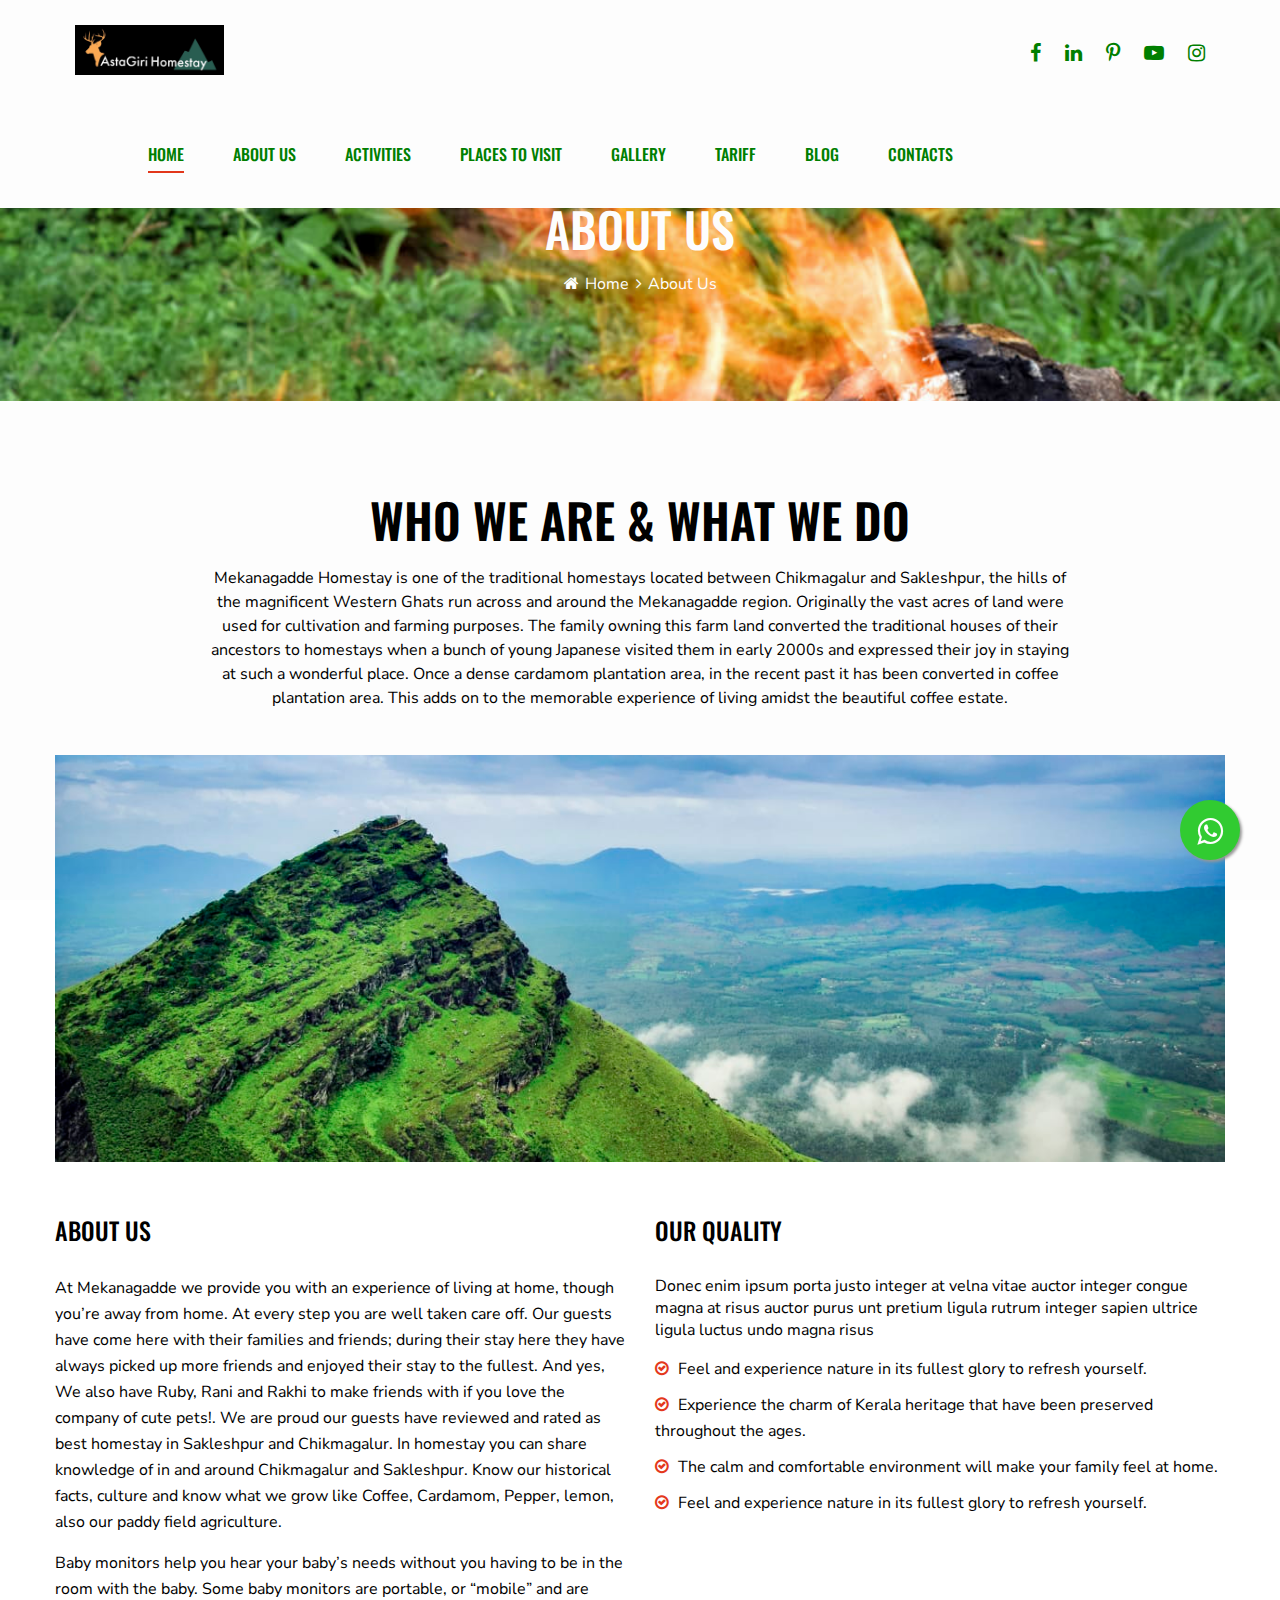
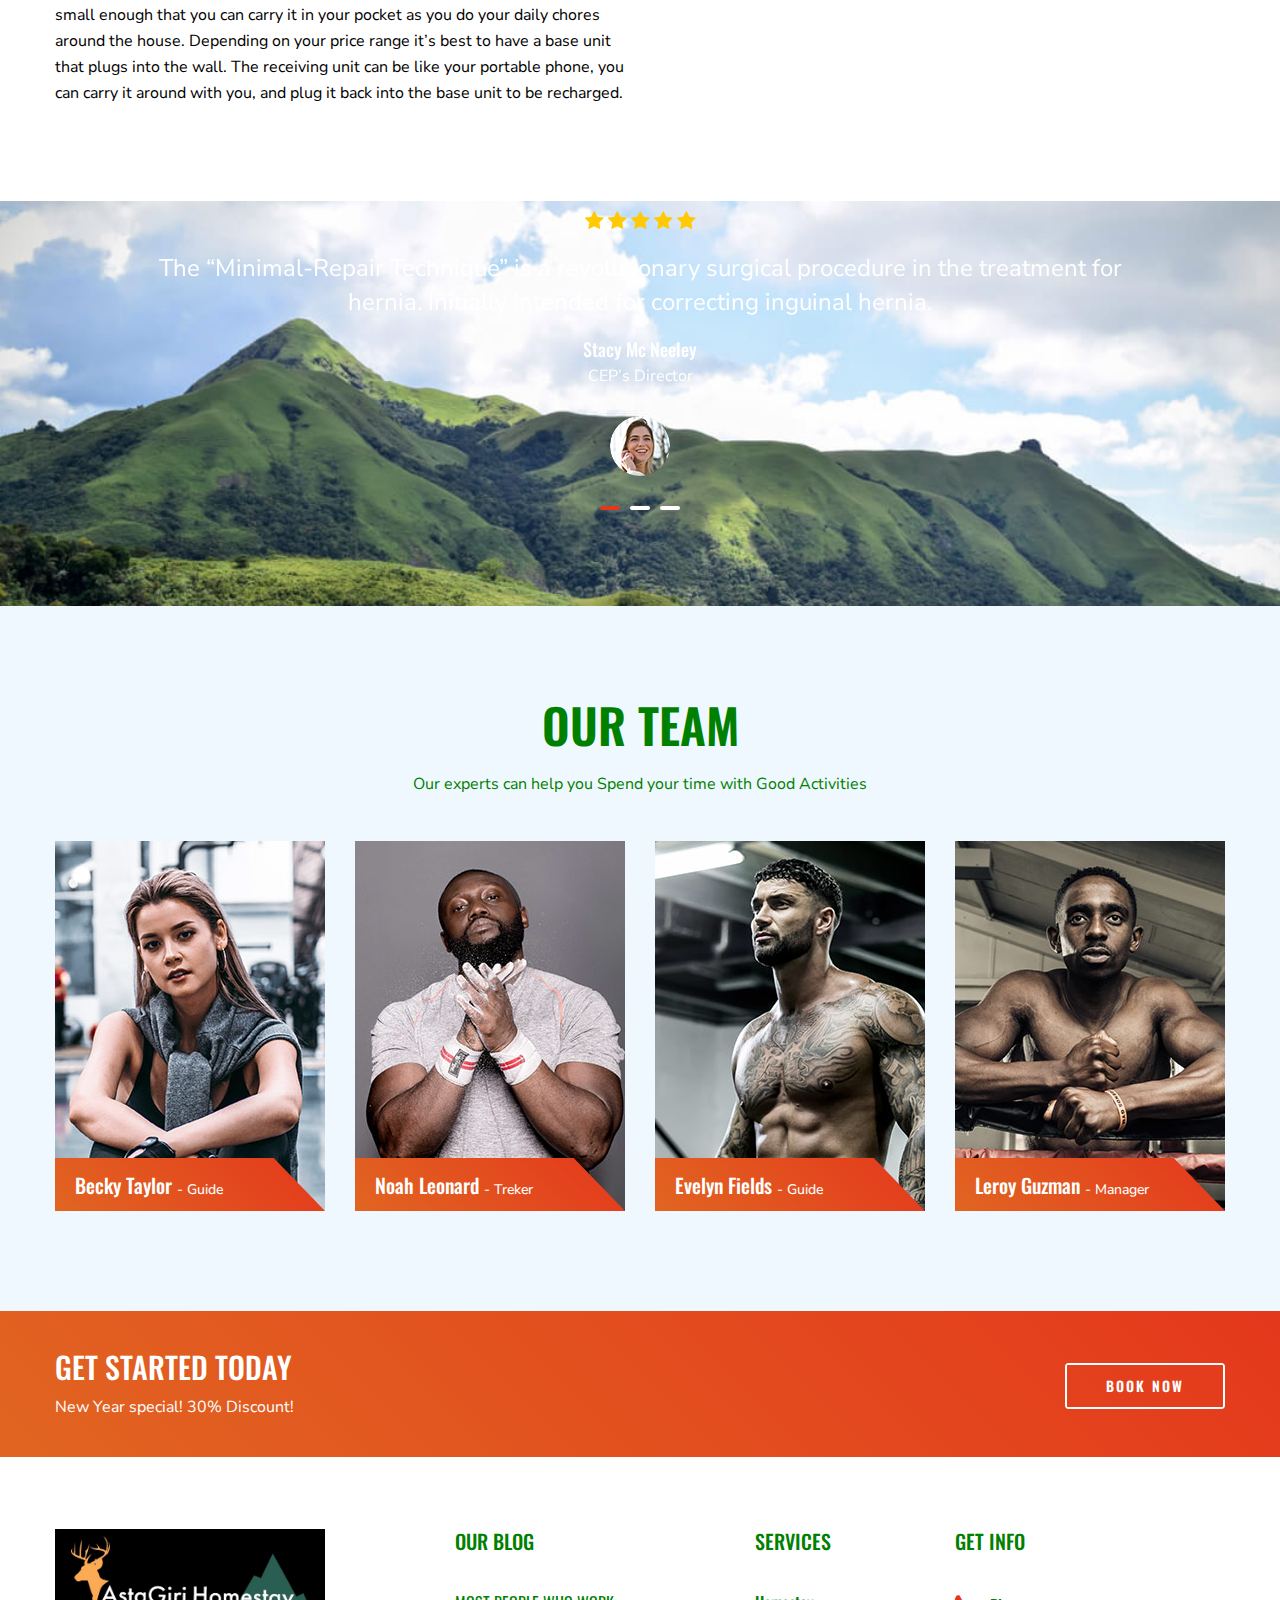
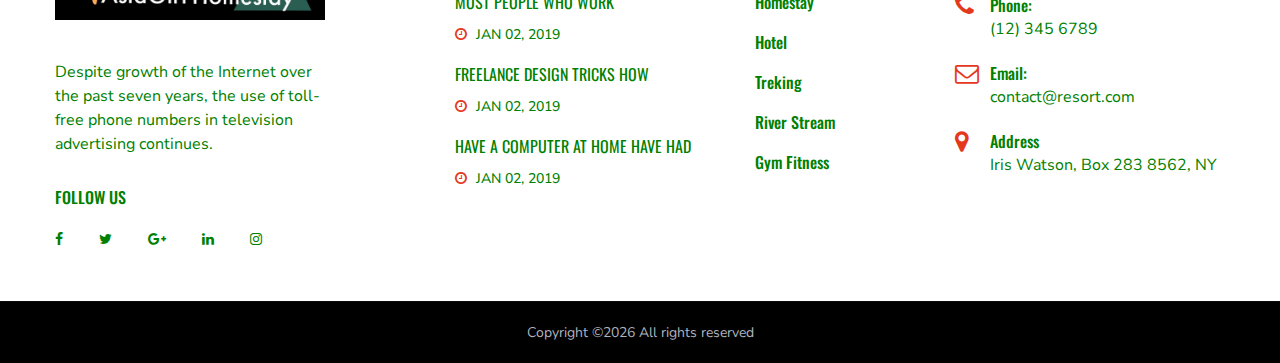
==== commit b79aaeb8: "15" ====
--- a/about-us.html
+++ b/about-us.html
@@ -29,13 +29,19 @@
     <div id="preloder">
         <div class="loader"></div>
     </div>
+	
+<!--whats app	-->
+<link rel="stylesheet" href="https://maxcdn.bootstrapcdn.com/font-awesome/4.5.0/css/font-awesome.min.css">
+<a href="https://api.whatsapp.com/send?phone=9480738810&text=Hola%21%20Quisiera%20m%C3%A1s%20informaci%C3%B3n%20sobre%20Varela%202." class="float" target="_blank">
+<i class="fa fa-whatsapp my-float"></i>
+</a>
 
     <!-- Header Section Begin -->
     <header class="header-section header-normal" style="background-color: white">
         <div class="container-fluid">
             <div class="logo">
                 <a href="./index.html">
-                    <img src="img/logo.png" alt="">
+                    <img src="img/logo.png" href="index.html" alt="">
                 </a>
             </div>
             <div class="top-social">
@@ -145,11 +151,11 @@
                                 <i class="fa fa-star"></i>
                                 <i class="fa fa-star"></i>
                             </div>
-                            <h4 style="color: green">The “Minimal-Repair Technique” is a revolutionary surgical procedure in the treatment
+                            <h4>The “Minimal-Repair Technique” is a revolutionary surgical procedure in the treatment
                                 for hernia. Initially intended for correcting inguinal hernia.</h4>
                             <div class="author-name">
-                                <h5 style="color: green">Stacy Mc Neeley</h5>
-                                <span style="color: green">CEP’s Director</span>
+                                <h5>Stacy Mc Neeley</h5>
+                                <span>CEP’s Director</span>
                             </div>
                             <div class="author-pic">
                                 <img src="img/author-pic.png" alt="">
@@ -163,11 +169,11 @@
                                 <i class="fa fa-star"></i>
                                 <i class="fa fa-star"></i>
                             </div>
-                            <h4 style="color: green">The “Minimal-Repair Technique” is a revolutionary surgical procedure in the treatment
+                            <h4>The “Minimal-Repair Technique” is a revolutionary surgical procedure in the treatment
                                 for hernia. Initially intended for correcting inguinal hernia.</h4>
                             <div class="author-name">
-                                <h5 style="color: green">Stacy Mc Neelek</h5>
-                                <span style="color: green">CEP’s Director</span>
+                                <h5>Stacy Mc Neelek</h5>
+                                <span>CEP’s Director</span>
                             </div>
                             <div class="author-pic">
                                 <img src="img/author-pic.png" alt="">
@@ -181,11 +187,11 @@
                                 <i class="fa fa-star"></i>
                                 <i class="fa fa-star"></i>
                             </div>
-                            <h4 style="color: green">The “Minimal-Repair Technique” is a revolutionary surgical procedure in the treatment
+                            <h4>The “Minimal-Repair Technique” is a revolutionary surgical procedure in the treatment
                                 for hernia. Initially intended for correcting inguinal hernia.</h4>
                             <div class="author-name">
-                                <h5 style="color: green">Stacy Mc Neelel</h5>
-                                <span style="color: green">CEP’s Director</span>
+                                <h5>Stacy Mc Neelel</h5>
+                                <span>CEP’s Director</span>
                             </div>
                             <div class="author-pic">
                                 <img src="img/author-pic.png" alt="">
--- a/css/style.css
+++ b/css/style.css
@@ -133,8 +133,8 @@
 }
 
 .spad {
-	padding-top: 100px;
-	padding-bottom: 100px;
+	padding-top: 10px;
+	padding-bottom: 20px;
 }
 
 .spad-2 {
@@ -330,9 +330,61 @@
   Header
 -----------------------*/
 
+
+.about-img {
+  
+  transition: transform .6s; /* Animation */
+	padding-top: 30px;
+ 
+}
+
+.about-img:hover {
+  transform: scale(1.1); /* (150% zoom - Note: if the zoom is too large, it will go outside of the viewport) */
+}
+
+
+
+
+
+
+.float{
+	position:fixed;
+	width:60px;
+	height:60px;
+	bottom:40px;
+	right:40px;
+	background-color:limegreen;
+	color:#FFF;
+	border-radius:50px;
+	text-align:center;
+  font-size:30px;
+	box-shadow: 2px 2px 3px #999;
+  z-index:100;
+}
+
+.my-float{
+	margin-top:16px;
+}
+
+
+
+
+
+
+
+
+
+
+
+
+
+
+
+
+
 .header-section {
 	padding-top: 40px;
-	position: absolute;
+	position: fixed;
 	left: 0;
 	top: 0;
 	width: 100%;
@@ -342,7 +394,7 @@
 }
 
 .header-section.header-normal {
-	position: relative;
+/*	position: fixed;*/
 	display: -webkit-box;
 	display: -ms-flexbox;
 	display: flex;
@@ -351,7 +403,7 @@
 }
 
 .header-section.header-normal .logo {
-	padding: 40px 0;
+	padding: 25px 0;
 }
 
 .header-section.header-normal .nav-menu .mainmenu ul li a {
@@ -381,16 +433,18 @@
 .logo {
 	float: left;
 	width: 15%;
-
+	
 }
 
 .logo a {
-	display:inline-block;
-		
+	display: inline-block;
+	margin-right: 20px;
 }
 
 .nav-menu {
 	text-align: center;
+	
+
 }
 
 .nav-menu .mainmenu {
@@ -698,6 +752,7 @@
 
 .home-about {
 	background: #ffffff;
+	
 }
 
 .about-text {
@@ -1699,6 +1754,7 @@
 
 .breadcrumb-section {
 	padding-bottom: 105px;
+	padding-top: 200px;
 }
 
 .breadcrumb-text {
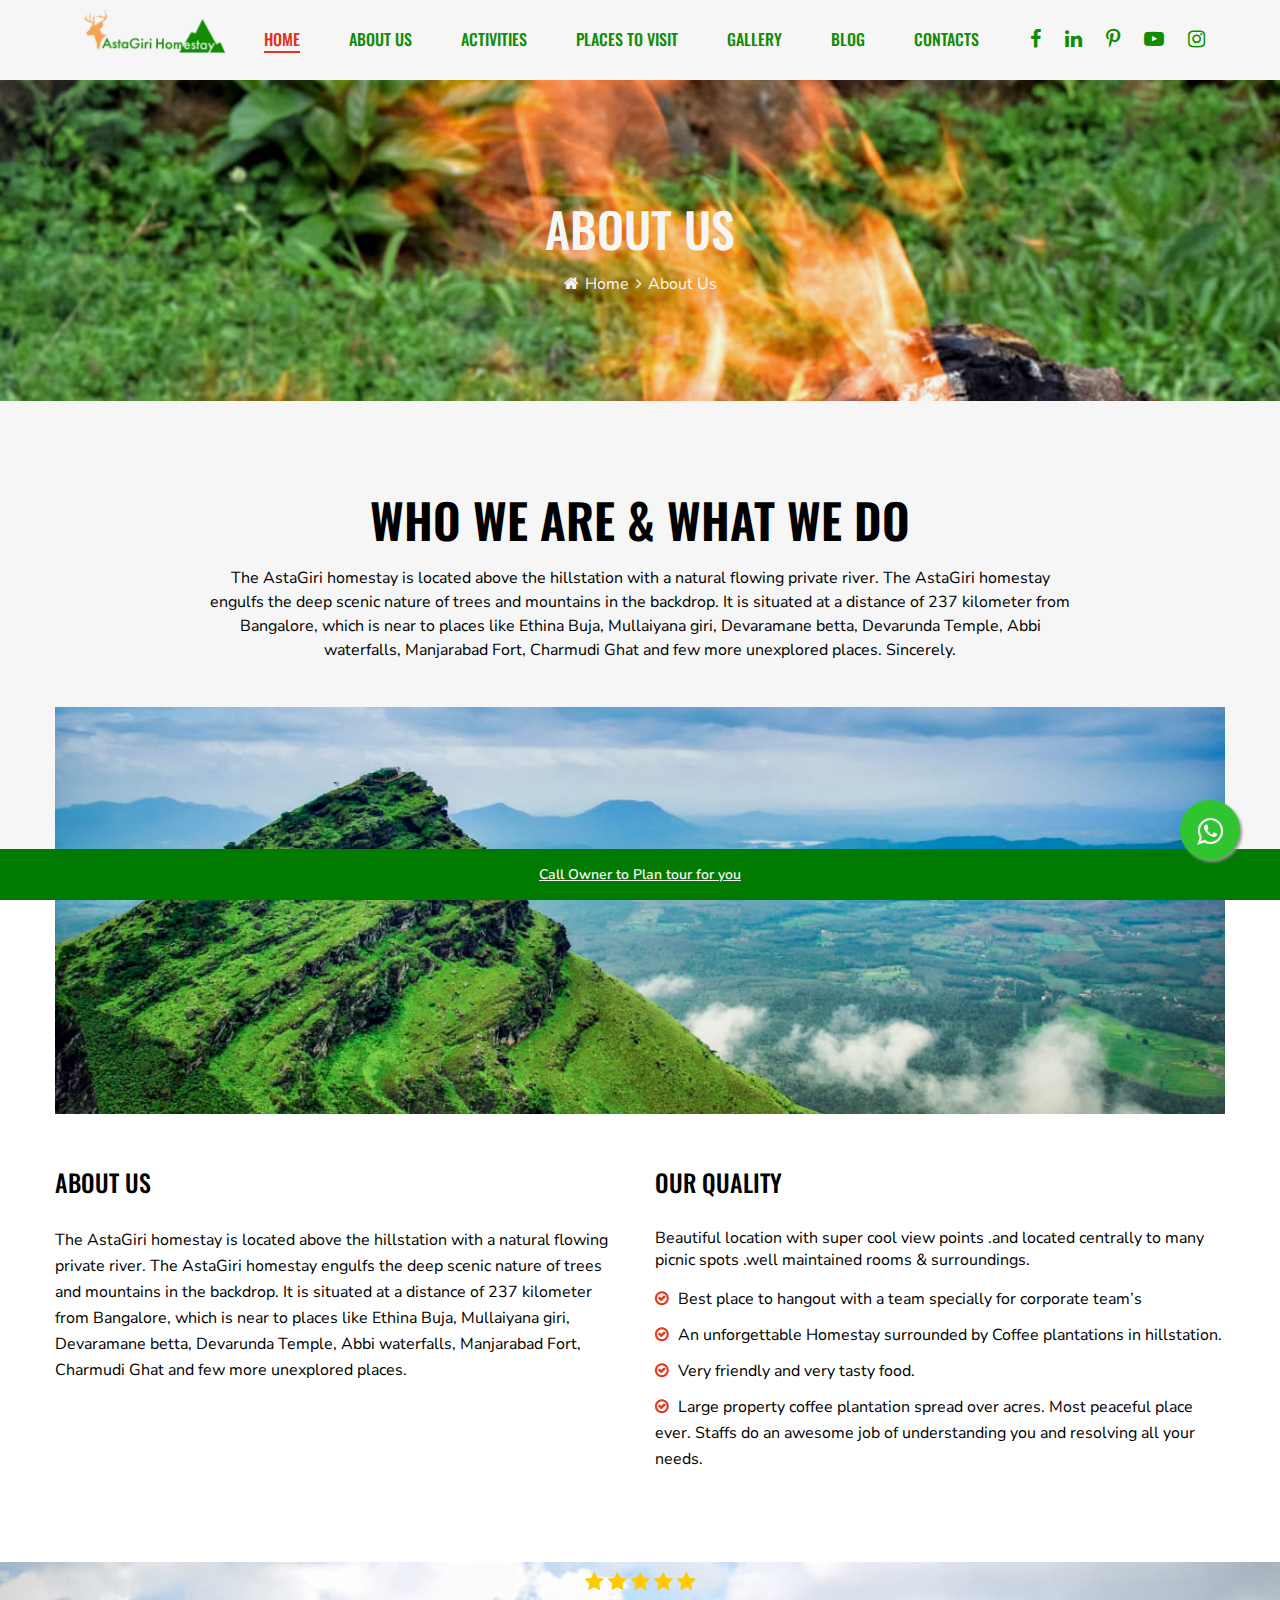
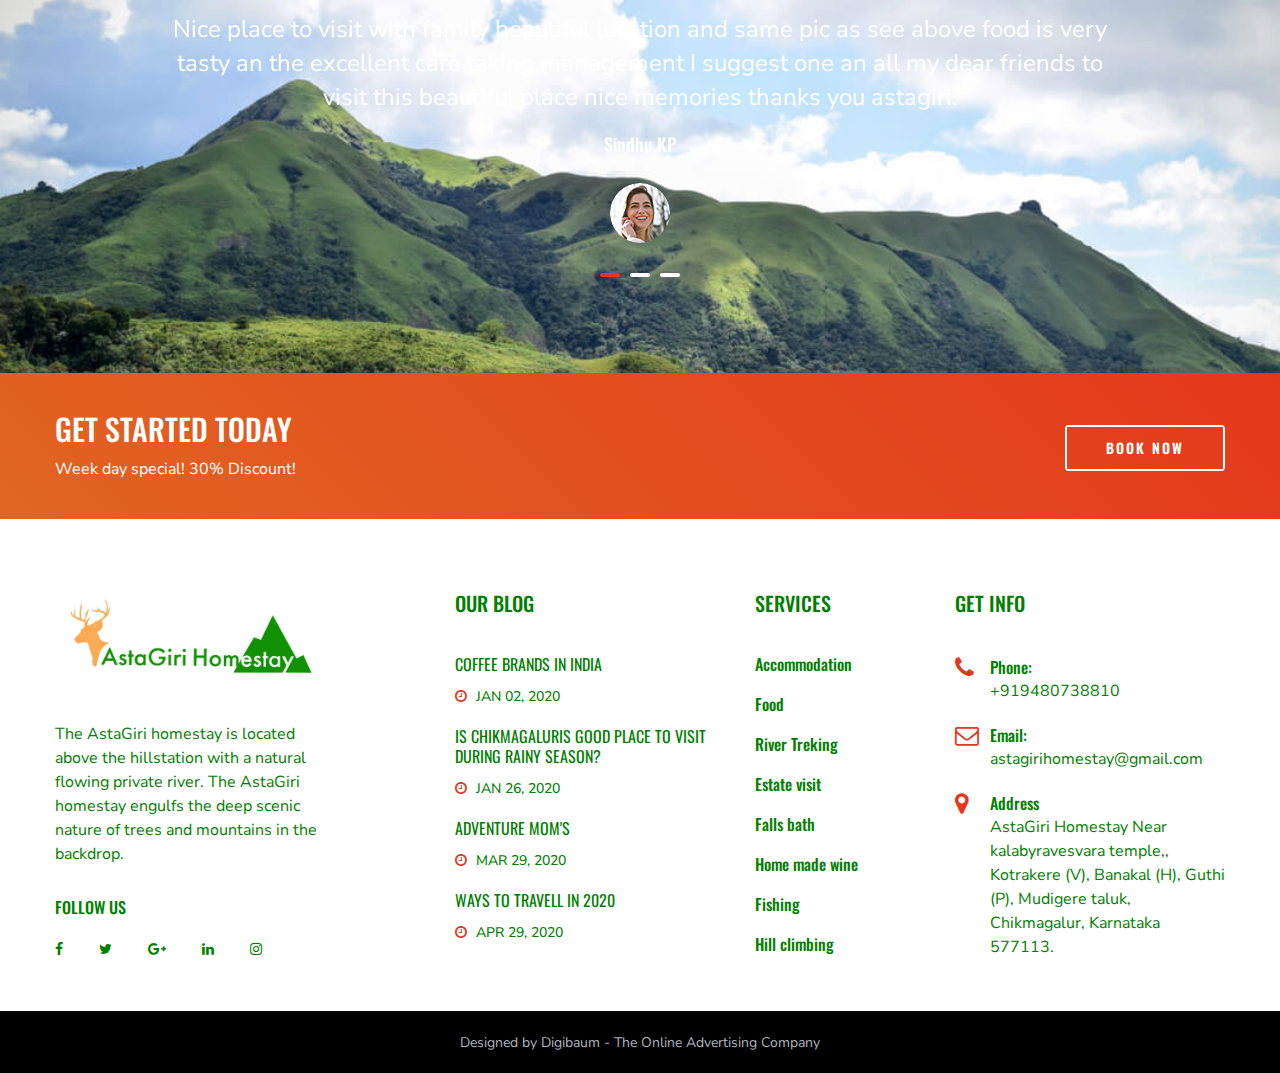
==== commit bc266622: "150" ====
--- a/about-us.html
+++ b/about-us.html
@@ -7,7 +7,7 @@
     <meta name="keywords" content="Activitar, unica, creative, html">
     <meta name="viewport" content="width=device-width, initial-scale=1.0">
     <meta http-equiv="X-UA-Compatible" content="ie=edge">
-    <title>Resort</title>
+    <title>AstaGiri Homestay</title>
 
     <!-- Google Font -->
     <link href="https://fonts.googleapis.com/css?family=Nunito+Sans:400,600,700,800,900&display=swap" rel="stylesheet">
@@ -32,37 +32,37 @@
 	
 <!--whats app	-->
 <link rel="stylesheet" href="https://maxcdn.bootstrapcdn.com/font-awesome/4.5.0/css/font-awesome.min.css">
-<a href="https://api.whatsapp.com/send?phone=9480738810&text=Hola%21%20Quisiera%20m%C3%A1s%20informaci%C3%B3n%20sobre%20Varela%202." class="float" target="_blank">
+<a href="https://api.whatsapp.com/send?phone=919480738810&text=Hola%21%20Quisiera%20m%C3%A1s%20informaci%C3%B3n%20sobre%20Varela%202." class="float" target="_blank">
 <i class="fa fa-whatsapp my-float"></i>
 </a>
 
     <!-- Header Section Begin -->
-    <header class="header-section header-normal" style="background-color: white">
+    <header class="header-section header-normal" >
         <div class="container-fluid">
             <div class="logo">
                 <a href="./index.html">
                     <img src="img/logo.png" href="index.html" alt="">
                 </a>
             </div>
-            <div class="top-social">
-                <a href="#" style="color: green"><i class="fa fa-facebook"></i></a>
-                <a href="#" style="color: green"><i class="fa fa-linkedin"></i></a>
-                <a href="#" style="color: green"><i class="fa fa-pinterest-p"></i></a>
-                <a href="#" style="color: green"><i class="fa fa-youtube-play"></i></a>
-                <a href="#" style="color: green"><i class="fa fa-instagram"></i></a>
+             <div class="top-social">
+                <a href="#"><i class="fa fa-facebook"></i></a>
+                <a href="#" ><i class="fa fa-linkedin"></i></a>
+                <a href="#" ><i class="fa fa-pinterest-p"></i></a>
+                <a href="#" ><i class="fa fa-youtube-play"></i></a>
+                <a href="#" ><i class="fa fa-instagram"></i></a>
             </div>
             <div class="container">
                 <div class="nav-menu">
                     <nav class="mainmenu mobile-menu">
                         <ul>
-                          <li class="active"><a href="./index.html" style="color:green">Home</a></li>
-                          <li><a href="./about-us.html" style="color:green">About us</a></li>
-                          <li><a href="./activities.html" style="color:green">Activities</a></li>
-                          <li><a href="./placestovisit.html" style="color:green">Places To Visit</a></li>
-                        <li><a href="./gallery.html" style="color:green">Gallery</a></li>
-                          <li><a href="./tariff.html" style="color:green">Tariff</a></li>
-                          <li><a href="./blog.html" style="color:green">Blog</a>  </li>
-                          <li><a href="./contact.html" style="color:green"s>Contacts</a></li>
+                          <li class="active"><a href="./index.html" >Home</a></li>
+                          <li><a href="./about-us.html" >About us</a></li>
+                          <li><a href="./activities.html" >Activities</a></li>
+                          <li><a href="./placestovisit.html">Places To Visit</a></li>
+                        <li><a href="./gallery.html" >Gallery</a></li>
+                          <!-- <li><a href="./tariff.html" >Tariff</a></li> -->
+                          <li><a href="./blog.html">Blog</a>  </li>
+                          <li><a href="./contact.html">Contacts</a></li>
                         </ul>
                     </nav>
                 </div>
@@ -98,7 +98,9 @@
                         <div class="col-xl-9 col-lg-10 m-auto">
                         <div class="section-title">
                             <h2 style="color: black">Who we Are & What We Do</h2>
-                            <p style="color: black">Mekanagadde Homestay is one of the traditional homestays located between Chikmagalur and Sakleshpur, the hills of the magnificent Western Ghats run across and around the Mekanagadde region. Originally the vast acres of land were used for cultivation and farming purposes. The family owning this farm land converted the traditional houses of their ancestors to homestays when a bunch of young Japanese visited them in early 2000s and expressed their joy in staying at such a wonderful place. Once a dense cardamom plantation area, in the recent past it has been converted in coffee plantation area. This adds on to the memorable experience of living amidst the beautiful coffee estate.</p>
+                            <p style="color: black">The AstaGiri homestay is located above the hillstation with a natural flowing private river. The AstaGiri homestay engulfs the deep scenic nature of trees and mountains in the backdrop. It is situated at a distance of 237 kilometer from Bangalore, which is near to places like Ethina Buja, Mullaiyana giri, Devaramane betta, Devarunda Temple, Abbi waterfalls, Manjarabad Fort, Charmudi Ghat and few more unexplored places.
+
+                                Sincerely.</p>
                         </div>
                     </div>
                 </div>
@@ -107,27 +109,19 @@
                     <div class="col-lg-6">
                         <div class="about-us">
                             <h4 style="color: black">ABOUT US</h4>
-                            <p style="color: black">At Mekanagadde we provide you with an experience of living at home, though you’re away from home. At every step you are well taken care off. Our guests have come here with their families and friends; during their stay here they have always picked up more friends and enjoyed their stay to the fullest. And yes, We also have Ruby, Rani and Rakhi to make friends with if you love the company of cute pets!. We are proud our guests have reviewed and rated as best homestay in Sakleshpur and Chikmagalur. In homestay you can share knowledge of in and around Chikmagalur and Sakleshpur. Know our historical facts, culture and know what we grow like Coffee, Cardamom, Pepper, lemon, also our paddy field agriculture.</p>
-                            <p style="color: black">Baby monitors help you hear your baby’s needs without you having to be in the
-                                room with the baby. Some baby monitors are portable, or “mobile” and are small
-                                enough that you can carry it in your pocket as you do your daily chores around
-                                the house. Depending on your price range it’s best to have a base unit that
-                                plugs into the wall. The receiving unit can be like your portable phone, you can
-                                carry it around with you, and plug it back into the base unit to be recharged.
-                            </p>
+                            <p style="color: black">The AstaGiri homestay is located above the hillstation with a natural flowing private river. The AstaGiri homestay engulfs the deep scenic nature of trees and mountains in the backdrop. It is situated at a distance of 237 kilometer from Bangalore, which is near to places like Ethina Buja, Mullaiyana giri, Devaramane betta, Devarunda Temple, Abbi waterfalls, Manjarabad Fort, Charmudi Ghat and few more unexplored places.</p>
+                           
                         </div>
                     </div>
                     <div class="col-lg-6">
                         <div class="about-quality">
                             <h4 style="color: black">OUR QUALITY</h4>
-                            <p style="color: black">Donec enim ipsum porta justo integer at velna vitae auctor integer congue magna
-                                at risus auctor purus unt pretium ligula rutrum integer sapien ultrice ligula
-                                luctus undo magna risus </p>
+                            <p style="color: black">Beautiful location with super cool view points .and located centrally to many picnic spots .well maintained rooms & surroundings.</p>
                             <ul >
-                                <li style="color: black"><i class="fa fa-check-circle-o"></i>Feel and experience nature in its fullest glory to refresh yourself.</li>
-                                <li style="color: black"><i class="fa fa-check-circle-o"></i>Experience the charm of Kerala heritage that have been preserved throughout the ages.</li>
-                                <li style="color: black"><i class="fa fa-check-circle-o"></i>The calm and comfortable environment will make your family feel at home.</li>
-                                <li style="color: black"><i class="fa fa-check-circle-o"></i>Feel and experience nature in its fullest glory to refresh yourself. </li>
+                                <li style="color: black"><i class="fa fa-check-circle-o"></i>Best place to hangout with a team specially for corporate team’s</li>
+                                <li style="color: black"><i class="fa fa-check-circle-o"></i>An unforgettable Homestay surrounded by Coffee plantations in hillstation.</li>
+                                <li style="color: black"><i class="fa fa-check-circle-o"></i>Very friendly and very tasty food.</li>
+                                <li style="color: black"><i class="fa fa-check-circle-o"></i>Large property coffee plantation spread over acres. Most peaceful place ever. Staffs do an awesome job of understanding you and resolving all your needs.</li>
                             </ul>
                         </div>
                     </div>
@@ -151,11 +145,10 @@
                                 <i class="fa fa-star"></i>
                                 <i class="fa fa-star"></i>
                             </div>
-                            <h4>The “Minimal-Repair Technique” is a revolutionary surgical procedure in the treatment
-                                for hernia. Initially intended for correcting inguinal hernia.</h4>
+                            <h4>Nice place to visit with family beautiful location and same pic as see above food is very tasty an the excellent care taking management I suggest one an all my dear friends to visit this beautiful place nice memories thanks you astagiri.</h4>
                             <div class="author-name">
-                                <h5>Stacy Mc Neeley</h5>
-                                <span>CEP’s Director</span>
+                                <h5>Sindhu KP</h5>
+                                <!-- <span>CEP’s Director</span> -->
                             </div>
                             <div class="author-pic">
                                 <img src="img/author-pic.png" alt="">
@@ -169,14 +162,14 @@
                                 <i class="fa fa-star"></i>
                                 <i class="fa fa-star"></i>
                             </div>
-                            <h4>The “Minimal-Repair Technique” is a revolutionary surgical procedure in the treatment
-                                for hernia. Initially intended for correcting inguinal hernia.</h4>
+                            <h4>We spent two days at AstaGiri with family. We enjoyed the stay. Place is beautiful situated in middle of the coffee estate.
+                                Food is superb. Hospitality is great. I look forward to visiting this place again!!!!</h4>
                             <div class="author-name">
-                                <h5>Stacy Mc Neelek</h5>
-                                <span>CEP’s Director</span>
+                                <h5>Pradiksh S</h5>
+                                <!-- <span>CEP’s Director</span> -->
                             </div>
                             <div class="author-pic">
-                                <img src="img/author-pic.png" alt="">
+                                <img src="img/author-pic1.png" alt="">
                             </div>
                         </div>
                         <div class="ts-item">
@@ -187,14 +180,14 @@
                                 <i class="fa fa-star"></i>
                                 <i class="fa fa-star"></i>
                             </div>
-                            <h4>The “Minimal-Repair Technique” is a revolutionary surgical procedure in the treatment
-                                for hernia. Initially intended for correcting inguinal hernia.</h4>
+                            <h4>We enjoyed the stay. Place is beautiful situated in middle of the coffee estate
+                                Food is superb. Hospitality is great. I look forward to visiting this place again</h4>
                             <div class="author-name">
-                                <h5>Stacy Mc Neelel</h5>
-                                <span>CEP’s Director</span>
+                                <h5>Bhargavi Madhu</h5>
+                                <!-- <span>CEP’s Director</span> -->
                             </div>
                             <div class="author-pic">
-                                <img src="img/author-pic.png" alt="">
+                                <img src="img/author-pic2.png" alt="">
                             </div>
                         </div>
                     </div>
@@ -205,7 +198,7 @@
     <!-- Testimonial Section End -->
 
     <!-- Trainer Section Begin -->
-    <section class="trainer-section spad" style="background-color: aliceblue">
+    <!-- <section class="trainer-section spad" style="background-color: aliceblue">
         <div class="container">
             <div class="row">
                 <div class="col-lg-12">
@@ -278,7 +271,7 @@
                 </div>
             </div>
         </div>
-    </section>
+    </section> -->
     <!-- Trainer Section End -->
 
     <!-- Cta Section Begin -->
@@ -288,9 +281,9 @@
                 <div class="col-lg-12">
                     <div class="cta-text">
                         <h3>GeT Started Today</h3>
-                        <p>New Year special! 30% Discount!</p>
-                    </div>
-                    <a href="#" class="primary-btn cta-btn">book now</a>
+                        <p>Week day special! 30% Discount!</p>
+                    </div>
+                    <a href="https://api.whatsapp.com/send?phone=919480738810&text=Hola%21%20Quisiera%20m%C3%A1s%20informaci%C3%B3n%20sobre%20Varela%202." class="primary-btn cta-btn">book now</a>
                 </div>
             </div>
         </div>
@@ -298,7 +291,7 @@
     <!-- Cta Section End -->
 
     <!-- Footer Section Begin -->
-    <footer class="footer-section" style="background-color: white">
+    <footer class="footer-section">
         <div class="container">
             <div class="row">
                 <div class="col-lg-3">
@@ -306,8 +299,7 @@
                         <div class="f-logo">
                             <a href="#"><img src="img/logo.png" alt=""></a>
                         </div>
-                        <p style="color: green">Despite growth of the Internet over the past seven years, the use of toll-free phone numbers
-                            in television advertising continues.</p>
+                        <p style="color: green">The AstaGiri homestay is located above the hillstation with a natural flowing private river. The AstaGiri homestay engulfs the deep scenic nature of trees and mountains in the backdrop. </p>
                         <div class="social-links">
                             <h6 style="color: green">Follow us</h6>
                             <a href="#" style="color: green"><i class="fa fa-facebook"></i></a>
@@ -323,16 +315,20 @@
                         <h5 style="color: green">Our Blog</h5>
                         <div class="footer-blog">
                             <a href="#" class="fb-item">
-                                <h6 style="color: green">Most people who work</h6>
-                                <span class="blog-time" style="color: green"><i class="fa fa-clock-o"></i> Jan 02, 2019</span>
+                                <h6 style="color: green">Coffee brands in India</h6>
+                                <span class="blog-time" style="color: green"><i class="fa fa-clock-o"></i> Jan 02, 2020</span>
                             </a>
                             <a href="#" class="fb-item">
-                                <h6 style="color: green">Freelance Design Tricks How </h6>
-                                <span class="blog-time" style="color: green"><i class="fa fa-clock-o"></i> Jan 02, 2019</span>
+                                <h6 style="color: green">is Chikmagaluris good place to visit during rainy season?</h6>
+                                <span class="blog-time" style="color: green"><i class="fa fa-clock-o"></i> Jan 26, 2020</span>
                             </a>
                             <a href="#" class="fb-item">
-                                <h6 style="color: green">have a computer at home have had </h6>
-                                <span class="blog-time" style="color: green"><i class="fa fa-clock-o"></i> Jan 02, 2019</span>
+                                <h6 style="color: green">Adventure MOM's</h6>
+                                <span class="blog-time" style="color: green"><i class="fa fa-clock-o"></i> Mar 29, 2020</span>
+                            </a>
+                            <a href="#" class="fb-item">
+                                <h6 style="color: green">ways to travell in 2020</h6>
+                                <span class="blog-time" style="color: green"><i class="fa fa-clock-o"></i> Apr 29, 2020</span>
                             </a>
                         </div>
                     </div>
@@ -341,11 +337,14 @@
                     <div class="footer-widget">
                         <h5 style="color: green">Services</h5>
                         <ul class="workout-program">
-                            <li><a href="#" style="color: green">Homestay</a></li>
-                            <li><a href="#" style="color: green">Hotel</a></li>
-                            <li><a href="#" style="color: green">Treking</a></li>
-                            <li><a href="#" style="color: green">River Stream</a></li>
-                            <li><a href="#" style="color: green">Gym Fitness</a></li>
+                            <li><a href="#" style="color: green">Accommodation</a></li>
+                            <li><a href="#" style="color: green">Food</a></li>
+                            <li><a href="#" style="color: green">River Treking</a></li>
+                            <li><a href="#" style="color: green">Estate visit</a></li>
+                            <li><a href="#" style="color: green">Falls bath</a></li>
+                            <li><a href="#" style="color: green">Home made wine</a></li>
+                            <li><a href="#" style="color: green">Fishing</a></li>
+                            <li><a href="#" style="color: green">Hill climbing</a></li>
                         </ul>
                     </div>
                 </div>
@@ -356,34 +355,46 @@
                             <li style="color: green">
                                 <i class="fa fa-phone"></i>
                                 <span style="color: green">Phone:</span>
-                                (12) 345 6789
+                                +919480738810
                             </li>
                             <li style="color: green">
                                 <i class="fa fa-envelope-o"></i>
                                 <span style="color: green">Email:</span>
-                                contact@resort.com
+                                astagirihomestay@gmail.com
                             </li>
                             <li style="color: green">
                                 <i class="fa fa-map-marker"></i>
                                 <span style="color: green">Address</span>
-                                Iris Watson, Box 283 8562, NY
+                                AstaGiri Homestay Near kalabyravesvara temple,, Kotrakere (V), Banakal (H), Guthi (P), Mudigere taluk, Chikmagalur, Karnataka 577113.
                             </li>
                         </ul>
                     </div>
                 </div>
             </div>
         </div>
+        
         <div class="copyright-text">
             <div class="container">
                 <div class="row">
                     <div class="col-lg-12 text-center">
-                        <div class="ct-inside"><!-- Link back to Colorlib can't be removed. Template is licensed under CC BY 3.0. -->
-Copyright &copy;<script>document.write(new Date().getFullYear());</script> All rights reserved</div>
-                    </div>
-                </div>
-            </div>
-        </div>
+                        <div class="ct-inside">Designed by    Digibaum - The Online Advertising Company</div>
+                    </div>
+                </div>
+            </div>
+        </div>
+       
+        <div class="footer-call">
+            <div class="container">
+                <div class="row">
+                    <div class="col-lg-12 text-center">
+                        <div class="ct-inside"><p></p><a href="tel:9480738810"><U>Call Owner to Plan tour for you </U></a> </p></div></div>
+                    </div>
+                </div>
+            </div>
+       
     </footer>
+
+
     <!-- Footer Section End -->
 
     <!-- Js Plugins -->
--- a/css/style.css
+++ b/css/style.css
@@ -381,7 +381,6 @@
 
 
 
-
 .header-section {
 	padding-top: 40px;
 	position: fixed;
@@ -391,27 +390,30 @@
 	z-index: 99;
 	padding-left: 60px;
 	padding-right: 60px;
+	
 }
 
 .header-section.header-normal {
-/*	position: fixed;*/
+
 	display: -webkit-box;
 	display: -ms-flexbox;
 	display: flex;
-	background: #151515;
+	background: #ffffff;
 	padding-top: 0;
+	
+	
 }
 
 .header-section.header-normal .logo {
+	padding: 5px 0;
+}
+
+.header-section.header-normal .nav-menu .mainmenu ul li a {
 	padding: 25px 0;
 }
 
-.header-section.header-normal .nav-menu .mainmenu ul li a {
-	padding: 40px 0;
-}
-
 .header-section.header-normal .nav-menu .mainmenu ul li a:after {
-	bottom: 35px;
+	bottom: 25px;
 }
 
 .header-section.header-normal .nav-menu .mainmenu ul li:hover .dropdown {
@@ -427,18 +429,18 @@
 }
 
 .header-section.header-normal .top-social {
-	padding: 39px 0;
+	padding: 25px 0;
 }
 
 .logo {
 	float: left;
-	width: 15%;
+	width: 14%;
 	
 }
 
 .logo a {
 	display: inline-block;
-	margin-right: 20px;
+	
 }
 
 .nav-menu {
@@ -471,7 +473,7 @@
 }
 
 .nav-menu .mainmenu ul li a {
-	color: #ffffff;
+	color: #139106;
 	font-size: 16px;
 	text-transform: uppercase;
 	font-weight: 500;
@@ -555,7 +557,7 @@
 .top-social a {
 	display: inline-block;
 	font-size: 20px;
-	color: #ffffff;
+	color: #139106;
 	margin-left: 20px;
 }
 
@@ -1609,7 +1611,7 @@
 -----------------------*/
 
 .footer-section {
-	background: #151515;
+	background: #ffffff;
 	padding-top: 72px;
 }
 
@@ -1734,7 +1736,10 @@
 	border-top: 1px solid #0a0a0a;
 	padding: 20px 0;
 	margin-top: 20px;
-}
+	margin-bottom: 50px;
+}
+
+
 
 .copyright-text .ct-inside {
 	font-size: 14px;
@@ -1745,6 +1750,29 @@
 	font-weight: 600;
 	color: #e4381C;
 }
+
+.footer-call {
+	position: fixed;
+	left: 0;
+	bottom: 0;
+	width: 100%;
+	background-color: green;
+	color: white;
+	text-align: center;
+	z-index:50;
+ }
+
+ .footer-call .ct-inside {
+	font-size: 14px;
+	color: white;
+}
+
+.footer-call .ct-inside a {
+	font-weight: 600;
+	color: white;
+}
+ 
+
 
 /* ----------------------------------- Other Pages Styles ------------------------------*/
 
@@ -3027,6 +3055,7 @@
 		display: block;
 		background: transparent;
 		padding: 0;
+		
 	}
 	.slicknav_btn {
 		margin: 0;
@@ -3113,15 +3142,17 @@
 		font-size: 30px;
 	}
 	.slicknav_menu {
-		text-align: center;
+		margin-top: 30px;
+		text-align: right;
 	}
 	.slicknav_nav {
 		text-align: left;
 	}
 	.logo {
-		float: none;
+		float: left;
 		text-align: center;
 		margin-bottom: 10px;
+		width: 150px;
 	}
 	.slicknav_btn {
 		float: none;
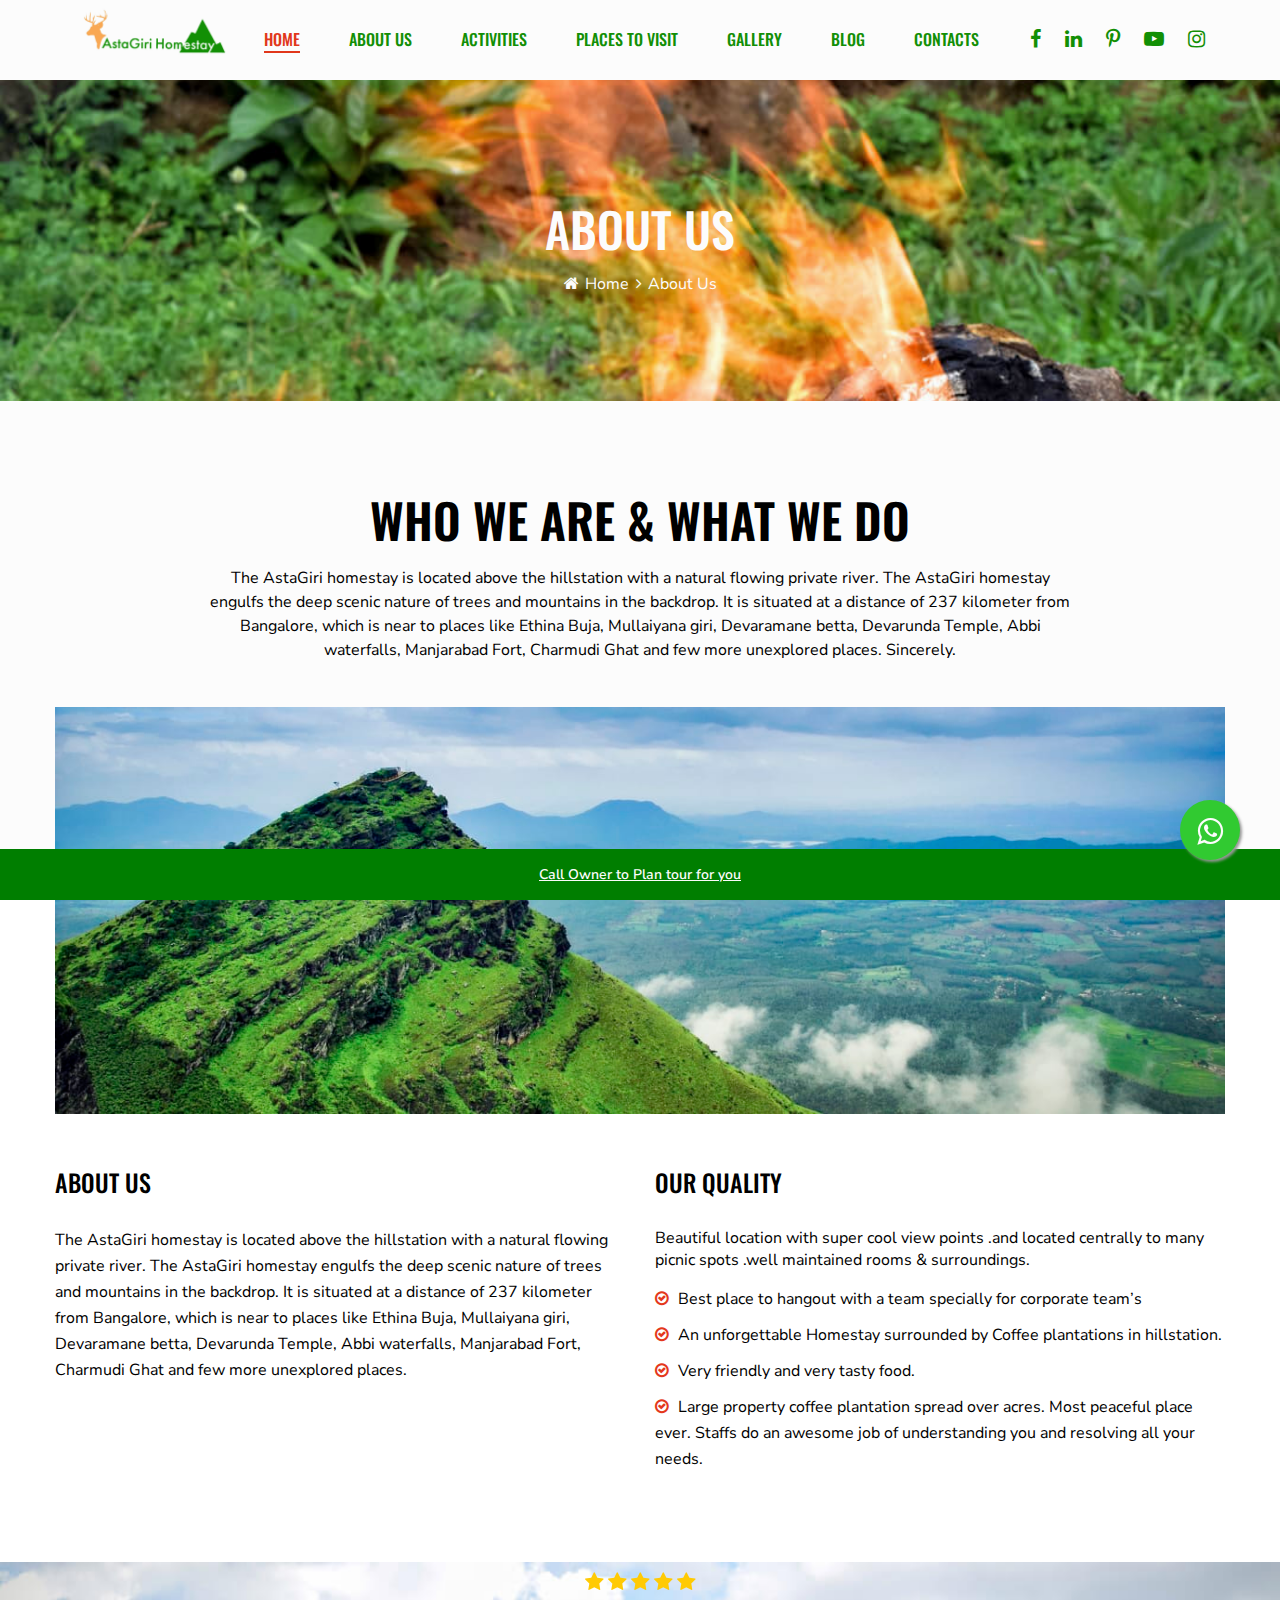
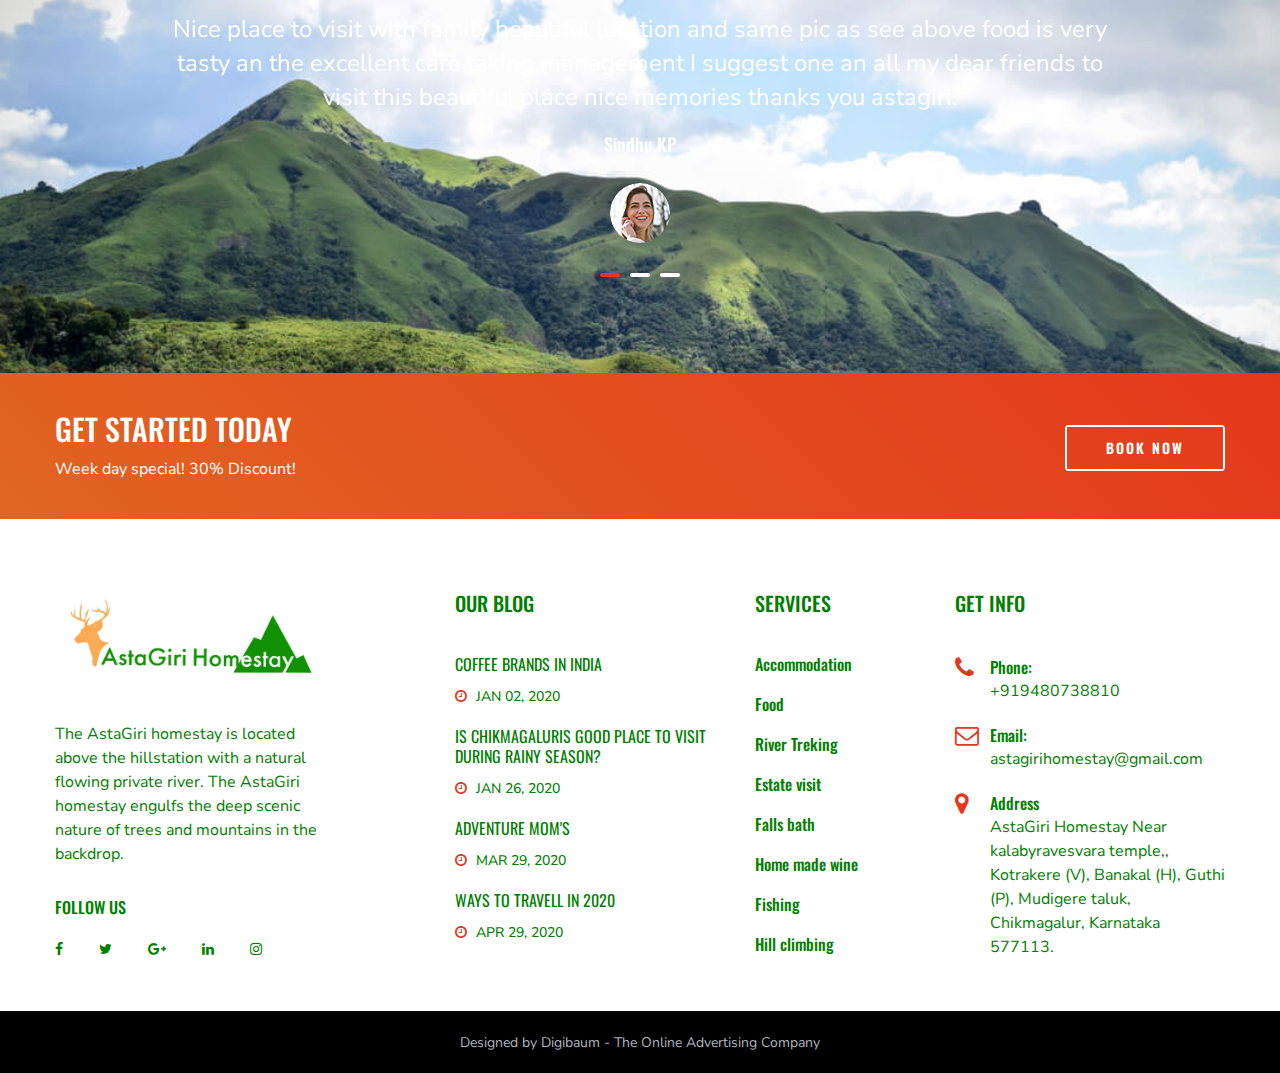
==== commit 850a333a: "151" ====
--- a/about-us.html
+++ b/about-us.html
@@ -45,11 +45,11 @@
                 </a>
             </div>
              <div class="top-social">
-                <a href="#"><i class="fa fa-facebook"></i></a>
+                <a href="https://www.facebook.com/AstaGiriHomestay"><i class="fa fa-facebook"></i></a>
                 <a href="#" ><i class="fa fa-linkedin"></i></a>
                 <a href="#" ><i class="fa fa-pinterest-p"></i></a>
                 <a href="#" ><i class="fa fa-youtube-play"></i></a>
-                <a href="#" ><i class="fa fa-instagram"></i></a>
+                <a href="https://www.instagram.com/astagirihomestay_chikmagalur/" ><i class="fa fa-instagram"></i></a>
             </div>
             <div class="container">
                 <div class="nav-menu">
@@ -302,11 +302,11 @@
                         <p style="color: green">The AstaGiri homestay is located above the hillstation with a natural flowing private river. The AstaGiri homestay engulfs the deep scenic nature of trees and mountains in the backdrop. </p>
                         <div class="social-links">
                             <h6 style="color: green">Follow us</h6>
-                            <a href="#" style="color: green"><i class="fa fa-facebook"></i></a>
+                            <a href="https://www.facebook.com/AstaGiriHomestay" style="color: green"><i class="fa fa-facebook"></i></a>
                             <a href="#" style="color: green"><i class="fa fa-twitter"></i></a>
                             <a href="#" style="color: green"><i class="fa fa-google-plus"></i></a>
                             <a href="#" style="color: green"><i class="fa fa-linkedin"></i></a>
-                            <a href="#" style="color: green"><i class="fa fa-instagram"></i></a>
+                            <a href="https://www.instagram.com/astagirihomestay_chikmagalur/" style="color: green"><i class="fa fa-instagram"></i></a>
                         </div>
                     </div>
                 </div>
